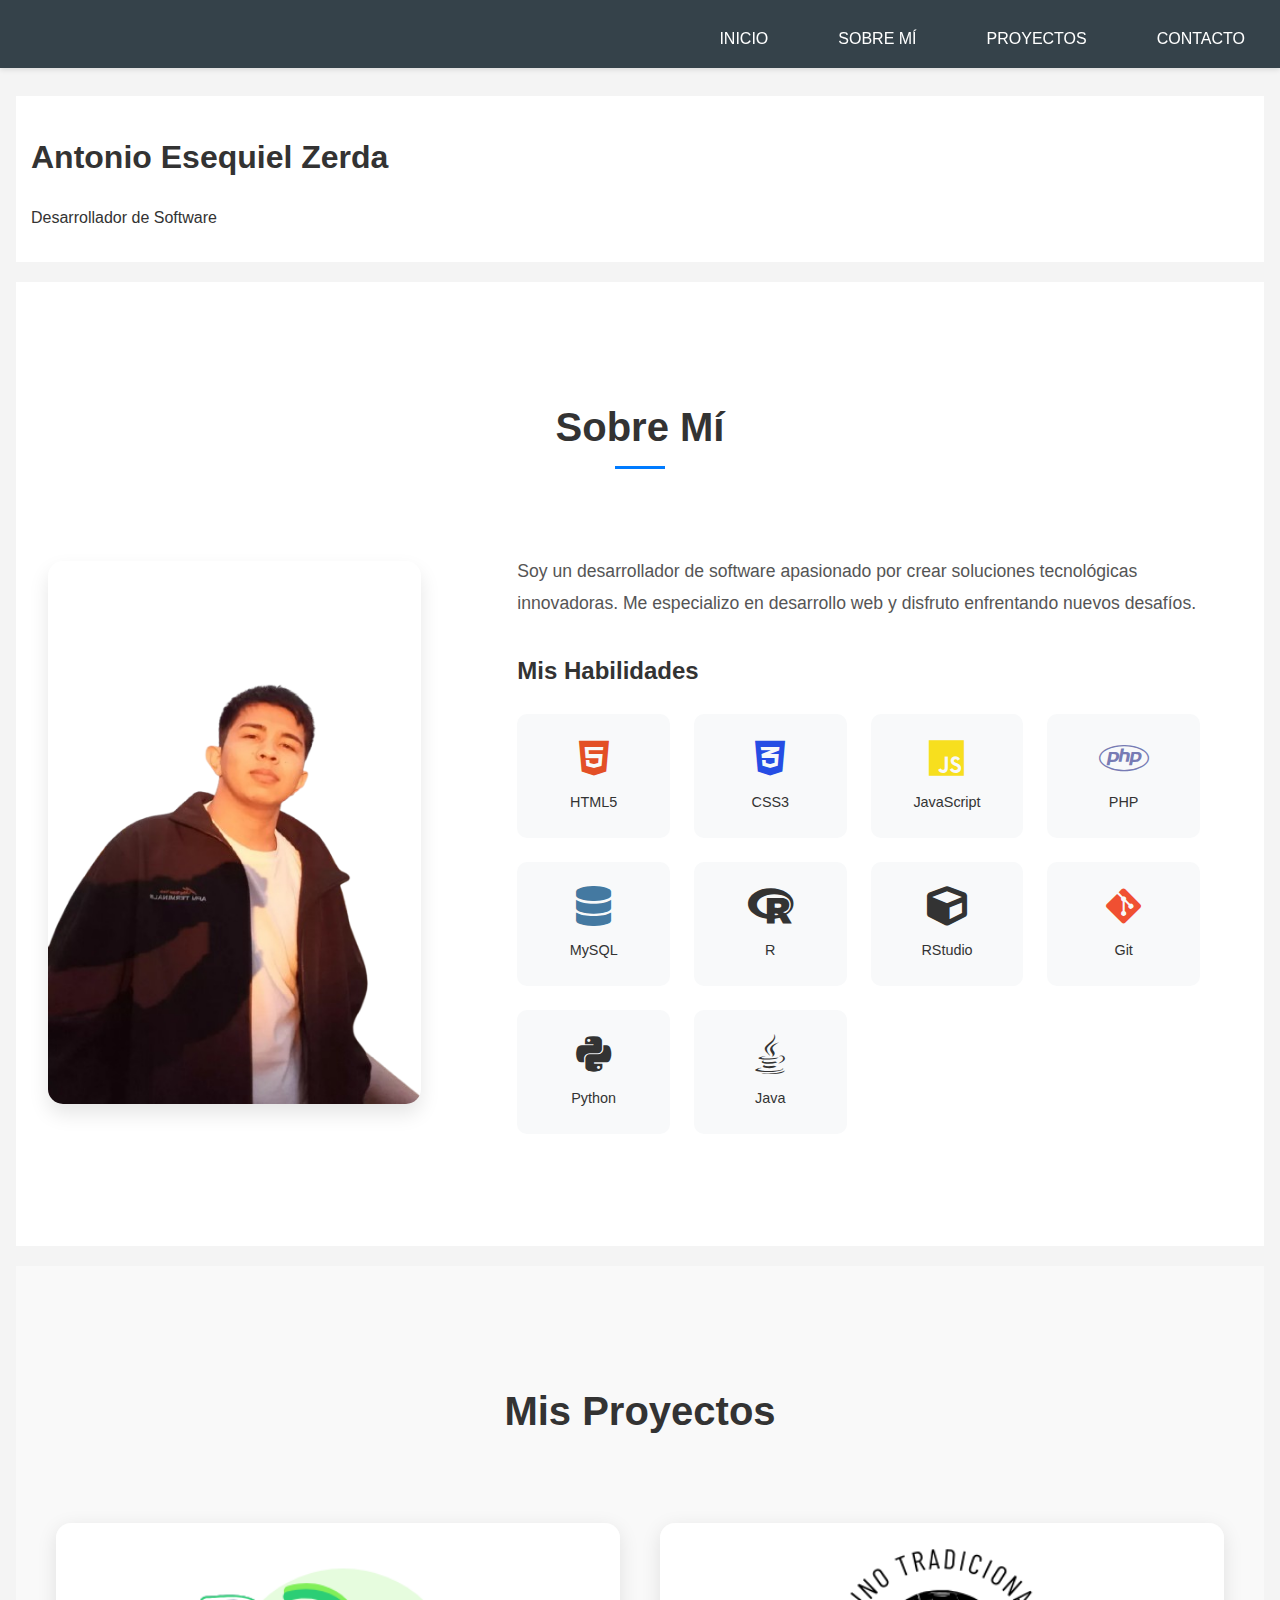
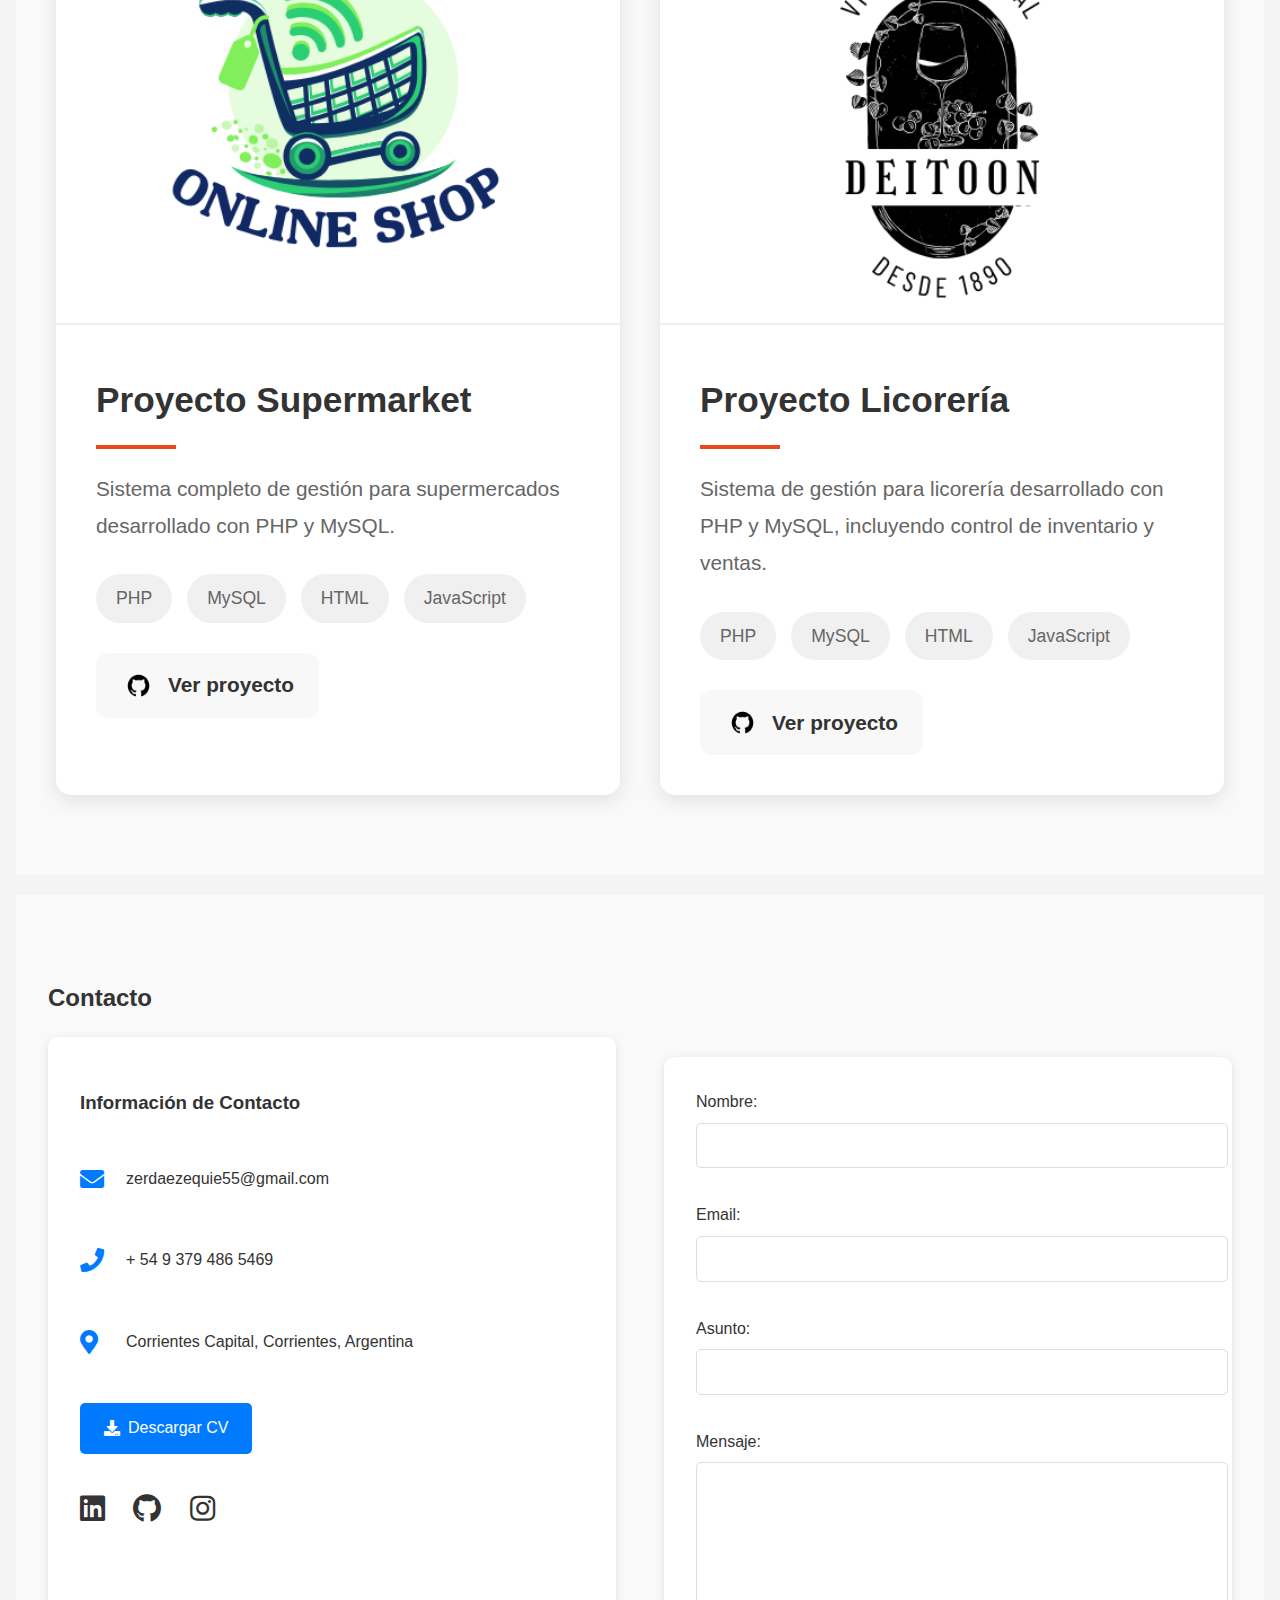
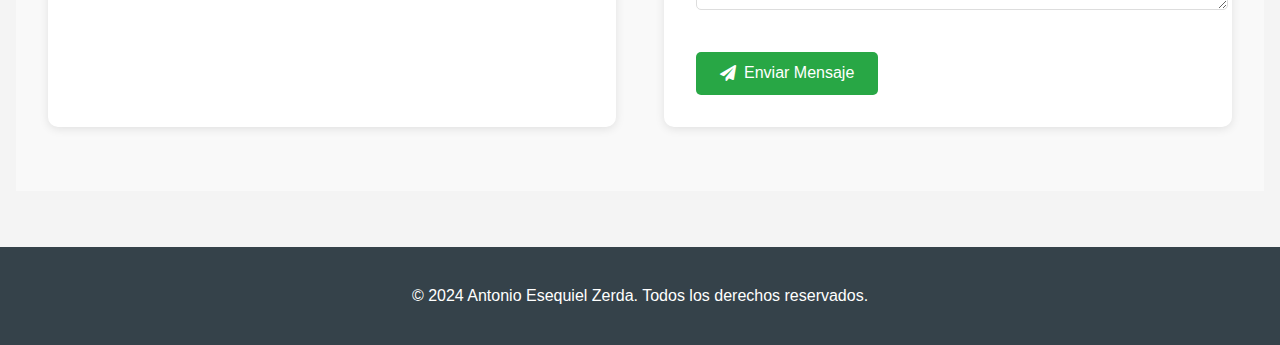
==== index.html @ cd84238f "Add files via upload" ====
<!DOCTYPE html>
<html lang="es">
<head>
    <meta charset="UTF-8">
    <meta name="viewport" content="width=device-width, initial-scale=1.0">
    <title>Portafolio de Antonio Esequiel Zerda</title>
    <link rel="stylesheet" href="estilos.css">
    <link rel="stylesheet" href="https://cdnjs.cloudflare.com/ajax/libs/font-awesome/5.15.4/css/all.min.css">
    <link rel="icon" type="image/x-icon" href="ruta/a/tu/favicon.ico">
</head>
<body>
    <header>
        <nav>
            <ul>
                <li><a href="#inicio">Inicio</a></li>
                <li><a href="#sobre-mi">Sobre Mí</a></li>
                <li><a href="#proyectos">Proyectos</a></li>
                <li><a href="#contacto">Contacto</a></li>
            </ul>
        </nav>
    </header>

    <main>
        <section id="inicio">
            <h1>Antonio Esequiel Zerda</h1>
            <p>Desarrollador de Software</p>
        </section>

        <section id="sobre-mi">
            <h2>Sobre Mí</h2>
            <div class="sobre-mi-container">
                <div class="sobre-mi-imagen">
                    <img src="cv/Perfill.png" alt="Antonio Esequiel Zerda">
                </div>
                <div class="sobre-mi-contenido">
                    <p class="sobre-mi-descripcion">
                        Soy un desarrollador de software apasionado por crear soluciones tecnológicas innovadoras. 
                        Me especializo en desarrollo web y disfruto enfrentando nuevos desafíos.
                    </p>
                    <div class="habilidades">
                        <h3>Mis Habilidades</h3>
                        <div class="habilidades-grid">
                            <div class="habilidad">
                                <i class="fab fa-html5"></i>
                                <span>HTML5</span>
                            </div>
                            <div class="habilidad">
                                <i class="fab fa-css3-alt"></i>
                                <span>CSS3</span>
                            </div>
                            <div class="habilidad">
                                <i class="fab fa-js"></i>
                                <span>JavaScript</span>
                            </div>
                            <div class="habilidad">
                                <i class="fab fa-php"></i>
                                <span>PHP</span>
                            </div>
                            <div class="habilidad">
                                <i class="fas fa-database"></i>
                                <span>MySQL</span>
                            </div>
                            <div class="habilidad">
                                <i class="fab fa-r-project"></i>
                                <span>R</span>
                            </div>
                            <div class="habilidad">
                                <i class="fas fa-cube"></i>
                                <span>RStudio</span>
                            </div>
                            <div class="habilidad">
                                <i class="fab fa-git-alt"></i>
                                <span>Git</span>
                            </div>
                            <div class="habilidad">
                                <i class="fab fa-python"></i>
                                <span>Python</span>
                            </div>
                            <div class="habilidad">
                                <i class="fab fa-java"></i>
                                <span>Java</span>
                            </div>
                            </div>
                        </div>
                    </div>
                </div>
            </div>
        </section>

        <section id="proyectos">
            <h2>Mis Proyectos</h2>
            <div class="proyectos-container">
                <div class="proyecto-grid">
                    <!-- Proyecto 1 -->
                    <div class="proyecto-card">
                        <img src="imgProyect/logSupermarket.png" alt="Proyecto Supermarket" class="proyecto-imagen">
                        <div class="proyecto-info">
                            <h3>Proyecto Supermarket</h3>
                            <p>Sistema completo de gestión para supermercados desarrollado con PHP y MySQL.</p>
                            <div class="tecnologias">
                                <span class="tecnologia-tag">PHP</span>
                                <span class="tecnologia-tag">MySQL</span>
                                <span class="tecnologia-tag">HTML</span>
                                <span class="tecnologia-tag">JavaScript</span>
                            </div>
                            <a href="https://github.com/Deitoon/supermarket" class="proyecto-link" target="_blank">
                                <img src="imgProyect/LogGithub.png" alt="GitHub" class="github-logo">
                                Ver proyecto
                            </a>
                        </div>
                    </div>

                    <!-- Proyecto 2 -->
                    <div class="proyecto-card">
                        <img src="imgProyect/logLicoreria.png" alt="Proyecto Licorería" class="proyecto-imagen">
                        <div class="proyecto-info">
                            <h3>Proyecto Licorería</h3>
                            <p>Sistema de gestión para licorería desarrollado con PHP y MySQL, incluyendo control de inventario y ventas.</p>
                            <div class="tecnologias">
                                <span class="tecnologia-tag">PHP</span>
                                <span class="tecnologia-tag">MySQL</span>
                                <span class="tecnologia-tag">HTML</span>
                                <span class="tecnologia-tag">JavaScript</span>
                            </div>
                            <a href="https://github.com/RJuanCa/Deitoon" class="proyecto-link" target="_blank">
                                <img src="imgProyect/LogGithub.png" alt="GitHub" class="github-logo">
                                Ver proyecto
                            </a>
                        </div>
                    </div>
                </div>
            </div>
        </section>

        <section id="contacto">
            <h2>Contacto</h2>
            <div class="contacto-container">
                <!-- Información de contacto -->
                <div class="contacto-info">
                    <h3>Información de Contacto</h3>
                    <div class="contacto-detalles">
                        <div class="contacto-item">
                            <i class="fas fa-envelope"></i>
                            <p>zerdaezequie55@gmail.com</p>
                        </div>
                        <div class="contacto-item">
                            <i class="fas fa-phone"></i>
                            <p>+ 54 9 379 486 5469</p>
                        </div>
                        <div class="contacto-item">
                            <i class="fas fa-map-marker-alt"></i>
                            <p>Corrientes Capital, Corrientes, Argentina</p>
                        </div>
                    </div>
                    
                    <!-- Botón de descarga CV -->
                    <div class="cv-download">
                        <a href="cv/CV Zerda Antonio Esequiel.pdf" class="btn-cv" download>
                            <i class="fas fa-download"></i>
                            Descargar CV
                        </a>
                    </div>
                    
                    <!-- Redes sociales -->
                    <div class="redes-sociales">
                        <a href="https://linkedin.com/in/antonio-esequiel-zerda-" target="_blank"><i class="fab fa-linkedin"></i></a>
                        <a href="https://github.com/Deitoon" target="_blank"><i class="fab fa-github"></i></a>
                        <a href="https://instagram.com/deitoon_" target="_blank"><i class="fab fa-instagram"></i></a>
                    </div>
                </div>

                <!-- Formulario de contacto -->
                <form class="contacto-formulario" action="procesar_contacto.php" method="POST">
                    <div class="form-grupo">
                        <label for="nombre">Nombre:</label>
                        <input type="text" id="nombre" name="nombre" required>
                    </div>

                    <div class="form-grupo">
                        <label for="email">Email:</label>
                        <input type="email" id="email" name="email" required>
                    </div>

                    <div class="form-grupo">
                        <label for="asunto">Asunto:</label>
                        <input type="text" id="asunto" name="asunto" required>
                    </div>

                    <div class="form-grupo">
                        <label for="mensaje">Mensaje:</label>
                        <textarea id="mensaje" name="mensaje" rows="4" required></textarea>
                    </div>

                    <button type="submit" class="btn-enviar">
                        <i class="fas fa-paper-plane"></i>
                        Enviar Mensaje
                    </button>
                </form>
            </div>
        </section>
    </main>

    <footer>
        <p>&copy; 2024 Antonio Esequiel Zerda. Todos los derechos reservados.</p>
    </footer>

    <script>
        document.querySelector('.contacto-formulario').addEventListener('submit', function(e) {
            e.preventDefault();
            
            const formData = new FormData(this);
            
            fetch('procesar_contacto.php', {
                method: 'POST',
                body: formData
            })
            .then(response => response.json())
            .then(data => {
                if (data.status === 'success') {
                    alert(data.mensaje);
                    this.reset(); // Limpia el formulario
                } else {
                    alert(data.mensaje);
                }
            })
            .catch(error => {
                alert('Error al enviar el mensaje. Por favor, intenta nuevamente.');
            });
        });
    </script>
</body>
</html>
---- estilos.css ----
/* Estilos generales */
body {
    font-family: 'Arial', sans-serif;
    line-height: 1.6;
    margin: 0;
    padding: 0;
    background-color: #f4f4f4;
    color: #333;
}

.container {
    width: 80%;
    margin: auto;
    overflow: hidden;
    padding: 0 20px;
}

/* Encabezado y navegación */
header {
    background: #35424a;
    color: #ffffff;
    padding: 1rem 0;
    position: fixed;
    top: 0;
    width: 100%;
    z-index: 1000;
    box-shadow: 0 2px 5px rgba(0,0,0,0.1);
}

header a {
    color: #ffffff;
    text-decoration: none;
    text-transform: uppercase;
    font-size: 16px;
}

header ul {
    padding: 0;
    margin: 0;
    list-style: none;
}

header li {
    float: left;
    display: inline;
    padding: 0 20px 0 20px;
}

header #branding {
    float: left;
}

header #branding h1 {
    margin: 0;
}

header nav {
    float: right;
    margin-top: 10px;
}

/* Secciones principales */
#inicio, #sobre-mi, #proyectos, #contacto {
    padding: 15px;
    background: #ffffff;
    margin-top: 20px;
    margin-bottom: 20px;
}

/* Formulario de contacto */
.form-group {
    margin-bottom: 15px;
}

.form-group label {
    display: block;
    margin-bottom: 5px;
}

.form-group input,
.form-group textarea {
    width: 100%;
    padding: 8px;
    border: 1px solid #ddd;
    border-radius: 4px;
}

.form-group textarea {
    height: 100px;
}

.btn {
    display: inline-block;
    padding: 10px 20px;
    background: #e8491d;
    color: #ffffff;
    border: none;
    cursor: pointer;
}

.btn:hover {
    background: #35424a;
}

/* Footer */
footer {
    padding: 20px;
    margin-top: 20px;
    color: #ffffff;
    background-color: #35424a;
    text-align: center;
}

/* Proyectos */
#proyectos {
    padding: 80px 0;
    background-color: #f9f9f9;
}

.proyectos-container {
    max-width: 1400px;
    margin: 0 auto;
    padding: 0 40px;
}

/* Grid para los proyectos */
.proyecto-grid {
    display: flex;
    justify-content: center;
    gap: 40px;
    margin-top: 40px;
}

/* Tarjetas de proyecto */
.proyecto-card {
    background: white;
    border-radius: 10px;
    overflow: hidden;
    box-shadow: 0 3px 10px rgba(0, 0, 0, 0.1);
    transition: transform 0.3s ease;
}

.proyecto-card:hover {
    transform: translateY(-5px);
}

/* Imagen del proyecto */
.proyecto-imagen {
    width: 100%;
    height: 200px;
    object-fit: cover;
    border-bottom: 1px solid #eee;
}

.proyecto-info {
    padding: 1.5rem;
}

.proyecto-info h3 {
    color: #333;
    margin-bottom: 1rem;
    font-size: 1.25rem;
}

.proyecto-info p {
    color: #666;
    margin-bottom: 1.5rem;
    line-height: 1.6;
}

/* Tecnologías */
.tecnologias {
    display: flex;
    flex-wrap: wrap;
    gap: 0.5rem;
    margin-bottom: 1.5rem;
}

.tecnologia-tag {
    background: #f0f0f0;
    padding: 0.3rem 0.8rem;
    border-radius: 15px;
    font-size: 0.85rem;
    color: #555;
}

/* Enlace a GitHub */
.proyecto-link {
    display: flex;
    align-items: center;
    text-decoration: none;
    color: #007bff;
    font-weight: 500;
}

.github-logo {
    width: 20px;
    height: 20px;
    margin-right: 0.5rem;
}

/* Título de la sección */
#proyectos h2 {
    text-align: center;
    font-size: 2.5rem;
    color: #333;
    margin-bottom: 40px;
}

/* Media queries */
@media (max-width: 1200px) {
    .proyecto-grid {
        gap: 30px;
    }

    .proyecto-card {
        max-width: 500px;
    }
}

@media (max-width: 900px) {
    .proyecto-grid {
        flex-direction: column;
        align-items: center;
    }

    .proyecto-card {
        width: 100%;
        max-width: 550px;
    }
}

@media (max-width: 600px) {
    .proyectos-container {
        padding: 0 20px;
    }

    .proyecto-info {
        padding: 20px;
    }

    .proyecto-info h3 {
        font-size: 1.5rem;
    }

    .proyecto-info p {
        font-size: 1rem;
    }

    .proyecto-imagen {
        height: 250px;
    }
}

/* Certificaciones */
#certificaciones ul {
    list-style-type: none;
    padding: 0;
}

#certificaciones li {
    background: #fff;
    margin-bottom: 10px;
    padding: 10px;
    border-left: 5px solid #e8491d;
}

/* Formularios */
form {
    background: #fff;
    padding: 20px;
    margin-top: 20px;
}

input[type="text"], input[type="email"], textarea {
    width: 100%;
    padding: 8px;
    margin-bottom: 10px;
}

input[type="submit"] {
    background: #e8491d;
    color: #ffffff;
    padding: 10px 15px;
    border: none;
    cursor: pointer;
}

input[type="submit"]:hover {
    background: #35424a;
}

/* Estilos para el formulario de comentarios */
#comentarios form {
    background: #fff;
    padding: 20px;
    margin-top: 20px;
    border-radius: 5px;
    box-shadow: 0 0 10px rgba(0,0,0,0.1);
}

#comentarios input[type="text"],
#comentarios input[type="email"],
#comentarios textarea {
    width: 100%;
    padding: 10px;
    margin-bottom: 10px;
    border: 1px solid #ddd;
    border-radius: 4px;
}

#comentarios input[type="submit"] {
    background: #e8491d;
    color: #fff;
    padding: 10px 15px;
    border: none;
    border-radius: 4px;
    cursor: pointer;
}

#comentarios input[type="submit"]:hover {
    background: #35424a;
}

/* Responsive design */
@media(max-width: 768px) {
    header #branding,
    header nav,
    header nav li {
        float: none;
        text-align: center;
        width: 100%;
    }

    header {
        padding-bottom: 20px;
    }
}

/* Navegación fija */
nav ul {
    list-style: none;
    padding: 0;
    margin: 0;
    display: flex;
    justify-content: center;
    align-items: center;
}

nav ul li {
    margin: 0 15px;
}

nav ul li a {
    color: #ffffff;
    text-decoration: none;
    text-transform: uppercase;
    font-size: 16px;
    transition: color 0.3s ease;
}

nav ul li a:hover {
    color: #e8491d;
}

/* Ajuste para el contenido principal */
main {
    margin-top: 60px;
    padding: 16px;
}

/* Estilos responsivos */
@media(max-width: 768px) {
    nav ul {
        flex-direction: column;
        text-align: center;
    }

    nav ul li {
        margin: 10px 0;
    }

    main {
        margin-top: 120px;
    }
}

/* Animación suave para el scroll */
html {
    scroll-behavior: smooth;
}

/* Opcional: Efecto de transición para el header al hacer scroll */
header {
    transition: background-color 0.3s ease;
}

/* Opcional: Clase para cambiar el estilo del header al hacer scroll */
header.scrolled {
    background-color: rgba(53, 66, 74, 0.95);
}

/* Estilos para la sección de proyectos */
#proyectos {
    padding: 80px 0;
    background-color: #f9f9f9;
}

.proyectos-container {
    max-width: 1600px;
    margin: 0 auto;
    padding: 0 40px;
    display: flex;
    flex-wrap: wrap;
    justify-content: center;
    gap: 50px;
}

.proyecto-card {
    background: #ffffff;
    border-radius: 15px;
    box-shadow: 0 5px 20px rgba(0, 0, 0, 0.1);
    overflow: hidden;
    width: 100%;
    max-width: 700px;
    transition: transform 0.3s ease, box-shadow 0.3s ease;
}

.proyecto-card:hover {
    transform: translateY(-10px);
    box-shadow: 0 8px 25px rgba(0, 0, 0, 0.15);
}

.proyecto-imagen {
    width: 100%;
    height: 400px;
    object-fit: cover;
    border-bottom: 2px solid #eee;
    transition: transform 0.3s ease;
}

.proyecto-info {
    padding: 40px;
}

.proyecto-info h3 {
    margin: 0 0 20px 0;
    color: #333;
    font-size: 2.2rem;
    position: relative;
    padding-bottom: 20px;
}

.proyecto-info h3::after {
    content: '';
    position: absolute;
    bottom: 0;
    left: 0;
    width: 80px;
    height: 4px;
    background-color: #e8491d;
}

.proyecto-info p {
    color: #666;
    margin-bottom: 30px;
    line-height: 1.8;
    font-size: 1.3rem;
}

.proyecto-link {
    display: flex;
    align-items: center;
    text-decoration: none;
    color: #333;
    font-weight: bold;
    font-size: 1.3rem;
    transition: all 0.3s ease;
    margin-top: 25px;
    padding: 15px 25px;
    background-color: #f8f8f8;
    border-radius: 12px;
    width: fit-content;
}

.proyecto-link:hover {
    color: #e8491d;
    background-color: #f0f0f0;
    transform: translateX(5px);
}

.github-logo {
    width: 35px;
    height: 35px;
    margin-right: 12px;
}

/* Media queries para responsividad */
@media (max-width: 768px) {
    .proyectos-container {
        padding: 0 20px;
    }

    .proyecto-card {
        max-width: 100%;
    }
    
    .proyecto-imagen {
        height: 300px;
    }
    
    .proyecto-info {
        padding: 25px;
    }
    
    .proyecto-info h3 {
        font-size: 1.8rem;
    }
    
    .proyecto-info p {
        font-size: 1.1rem;
    }
    
    .tecnologia-tag {
        font-size: 1rem;
        padding: 8px 16px;
    }
    
    .proyecto-link {
        font-size: 1.1rem;
        padding: 12px 20px;
    }
}

/* Ajustes para pantallas muy grandes */
@media (min-width: 1920px) {
    .proyecto-card {
        max-width: 800px;
    }
    
    .proyecto-imagen {
        height: 450px;
    }
}

/* Animaciones */
@keyframes fadeIn {
    from {
        opacity: 0;
        transform: translateY(40px);
    }
    to {
        opacity: 1;
        transform: translateY(0);
    }
}

.proyecto-card {
    animation: fadeIn 0.8s ease-out forwards;
}

/* Estilos adicionales para mejorar la presentación */
.tecnologias {
    display: flex;
    flex-wrap: wrap;
    gap: 15px;
    margin-bottom: 30px;
}

.tecnologia-tag {
    background-color: #f0f0f0;
    padding: 10px 20px;
    border-radius: 25px;
    font-size: 1.1rem;
    color: #666;
    transition: all 0.3s ease;
}

.tecnologia-tag:hover {
    background-color: #e8491d;
    color: white;
    transform: translateY(-2px);
}

/* Efecto hover para las imágenes */
.proyecto-imagen {
    transition: transform 0.3s ease;
}

.proyecto-card:hover .proyecto-imagen {
    transform: scale(1.05);
}

/* Sección de Contacto */
#contacto {
    padding: 4rem 2rem;
    background-color: #f9f9f9;
}

.contacto-container {
    max-width: 1200px;
    margin: 0 auto;
    display: grid;
    grid-template-columns: 1fr 1fr;
    gap: 3rem;
}

/* Estilos para la información de contacto */
.contacto-info {
    background-color: white;
    padding: 2rem;
    border-radius: 10px;
    box-shadow: 0 2px 10px rgba(0, 0, 0, 0.1);
}

.contacto-detalles {
    margin: 2rem 0;
}

.contacto-item {
    display: flex;
    align-items: center;
    margin-bottom: 1.5rem;
}

.contacto-item i {
    font-size: 1.5rem;
    color: #007bff;
    margin-right: 1rem;
    width: 30px;
}

/* Estilos para el botón de CV */
.cv-download {
    margin: 2rem 0;
}

.btn-cv {
    display: inline-flex;
    align-items: center;
    padding: 0.8rem 1.5rem;
    background-color: #007bff;
    color: white;
    text-decoration: none;
    border-radius: 5px;
    transition: background-color 0.3s;
}

.btn-cv i {
    margin-right: 0.5rem;
}

.btn-cv:hover {
    background-color: #0056b3;
}

/* Estilos para redes sociales */
.redes-sociales {
    margin-top: 2rem;
}

.redes-sociales a {
    font-size: 1.8rem;
    color: #333;
    margin-right: 1.5rem;
    transition: color 0.3s;
}

.redes-sociales a:hover {
    color: #007bff;
}

/* Estilos para el formulario */
.contacto-formulario {
    background-color: white;
    padding: 2rem;
    border-radius: 10px;
    box-shadow: 0 2px 10px rgba(0, 0, 0, 0.1);
}

.form-grupo {
    margin-bottom: 1.5rem;
}

.form-grupo label {
    display: block;
    margin-bottom: 0.5rem;
    color: #333;
    font-weight: 500;
}

.form-grupo input,
.form-grupo textarea {
    width: 100%;
    padding: 0.8rem;
    border: 1px solid #ddd;
    border-radius: 5px;
    font-size: 1rem;
}

.form-grupo textarea {
    resize: vertical;
    min-height: 120px;
}

.btn-enviar {
    display: inline-flex;
    align-items: center;
    padding: 0.8rem 1.5rem;
    background-color: #28a745;
    color: white;
    border: none;
    border-radius: 5px;
    cursor: pointer;
    font-size: 1rem;
    transition: background-color 0.3s;
}

.btn-enviar i {
    margin-right: 0.5rem;
}

.btn-enviar:hover {
    background-color: #218838;
}

/* Responsive */
@media (max-width: 768px) {
    .contacto-container {
        grid-template-columns: 1fr;
    }
    
    .contacto-info,
    .contacto-formulario {
        padding: 1.5rem;
    }
    
    .redes-sociales a {
        font-size: 1.5rem;
        margin-right: 1rem;
    }
}

.redes-sociales a:hover .fa-instagram {
    background: -webkit-linear-gradient(45deg, #405DE6, #5851DB, #833AB4, #C13584, #E1306C, #FD1D1D);
    -webkit-background-clip: text;
    -webkit-text-fill-color: transparent;
}

/* Sección Sobre Mí */
#sobre-mi {
    padding: 5rem 2rem;
    background-color: #ffffff;
}

#sobre-mi h2 {
    text-align: center;
    font-size: 2.5rem;
    margin-bottom: 3rem;
    color: #333;
    position: relative;
}

#sobre-mi h2::after {
    content: '';
    position: absolute;
    bottom: -10px;
    left: 50%;
    transform: translateX(-50%);
    width: 50px;
    height: 3px;
    background-color: #007bff;
}

.sobre-mi-container {
    max-width: 1200px;
    margin: 0 auto;
    display: grid;
    grid-template-columns: 1fr 2fr;
    gap: 4rem;
    align-items: center;
}

.sobre-mi-imagen {
    position: relative;
}

.sobre-mi-imagen img {
    width: 100%;
    border-radius: 15px;
    box-shadow: 0 10px 20px rgba(0, 0, 0, 0.1);
    transition: transform 0.3s ease;
}

.sobre-mi-imagen img:hover {
    transform: translateY(-10px);
}

.sobre-mi-contenido {
    padding: 2rem;
}

.sobre-mi-descripcion {
    font-size: 1.1rem;
    line-height: 1.8;
    color: #555;
    margin-bottom: 2rem;
}

/* Estilos para la sección de habilidades */
.habilidades h3 {
    font-size: 1.5rem;
    margin-bottom: 1.5rem;
    color: #333;
}

.habilidades-grid {
    display: grid;
    grid-template-columns: repeat(auto-fit, minmax(120px, 1fr));
    gap: 1.5rem;
}

.habilidad {
    display: flex;
    flex-direction: column;
    align-items: center;
    padding: 1.5rem;
    background-color: #f8f9fa;
    border-radius: 10px;
    transition: transform 0.3s ease, box-shadow 0.3s ease;
}

.habilidad:hover {
    transform: translateY(-5px);
    box-shadow: 0 5px 15px rgba(0, 0, 0, 0.1);
}

.habilidad i {
    font-size: 2.5rem;
    margin-bottom: 0.8rem;
}

/* Colores específicos para los iconos */
.habilidad .fa-html5 { color: #e34f26; }
.habilidad .fa-css3-alt { color: #264de4; }
.habilidad .fa-js { color: #f7df1e; }
.habilidad .fa-php { color: #777bb4; }
.habilidad .fa-database { color: #4479a1; }
.habilidad .fa-git-alt { color: #f05032; }

.habilidad span {
    font-size: 0.9rem;
    font-weight: 500;
    color: #333;
}

/* Responsive */
@media (max-width: 768px) {
    .sobre-mi-container {
        grid-template-columns: 1fr;
    }

    .sobre-mi-imagen {
        max-width: 300px;
        margin: 0 auto;
    }

    .habilidades-grid {
        grid-template-columns: repeat(auto-fit, minmax(100px, 1fr));
    }
}

/* Animación de entrada */
@keyframes fadeInUp {
    from {
        opacity: 0;
        transform: translateY(20px);
    }
    to {
        opacity: 1;
        transform: translateY(0);
    }
}

.sobre-mi-contenido {
    animation: fadeInUp 0.8s ease-out;
}
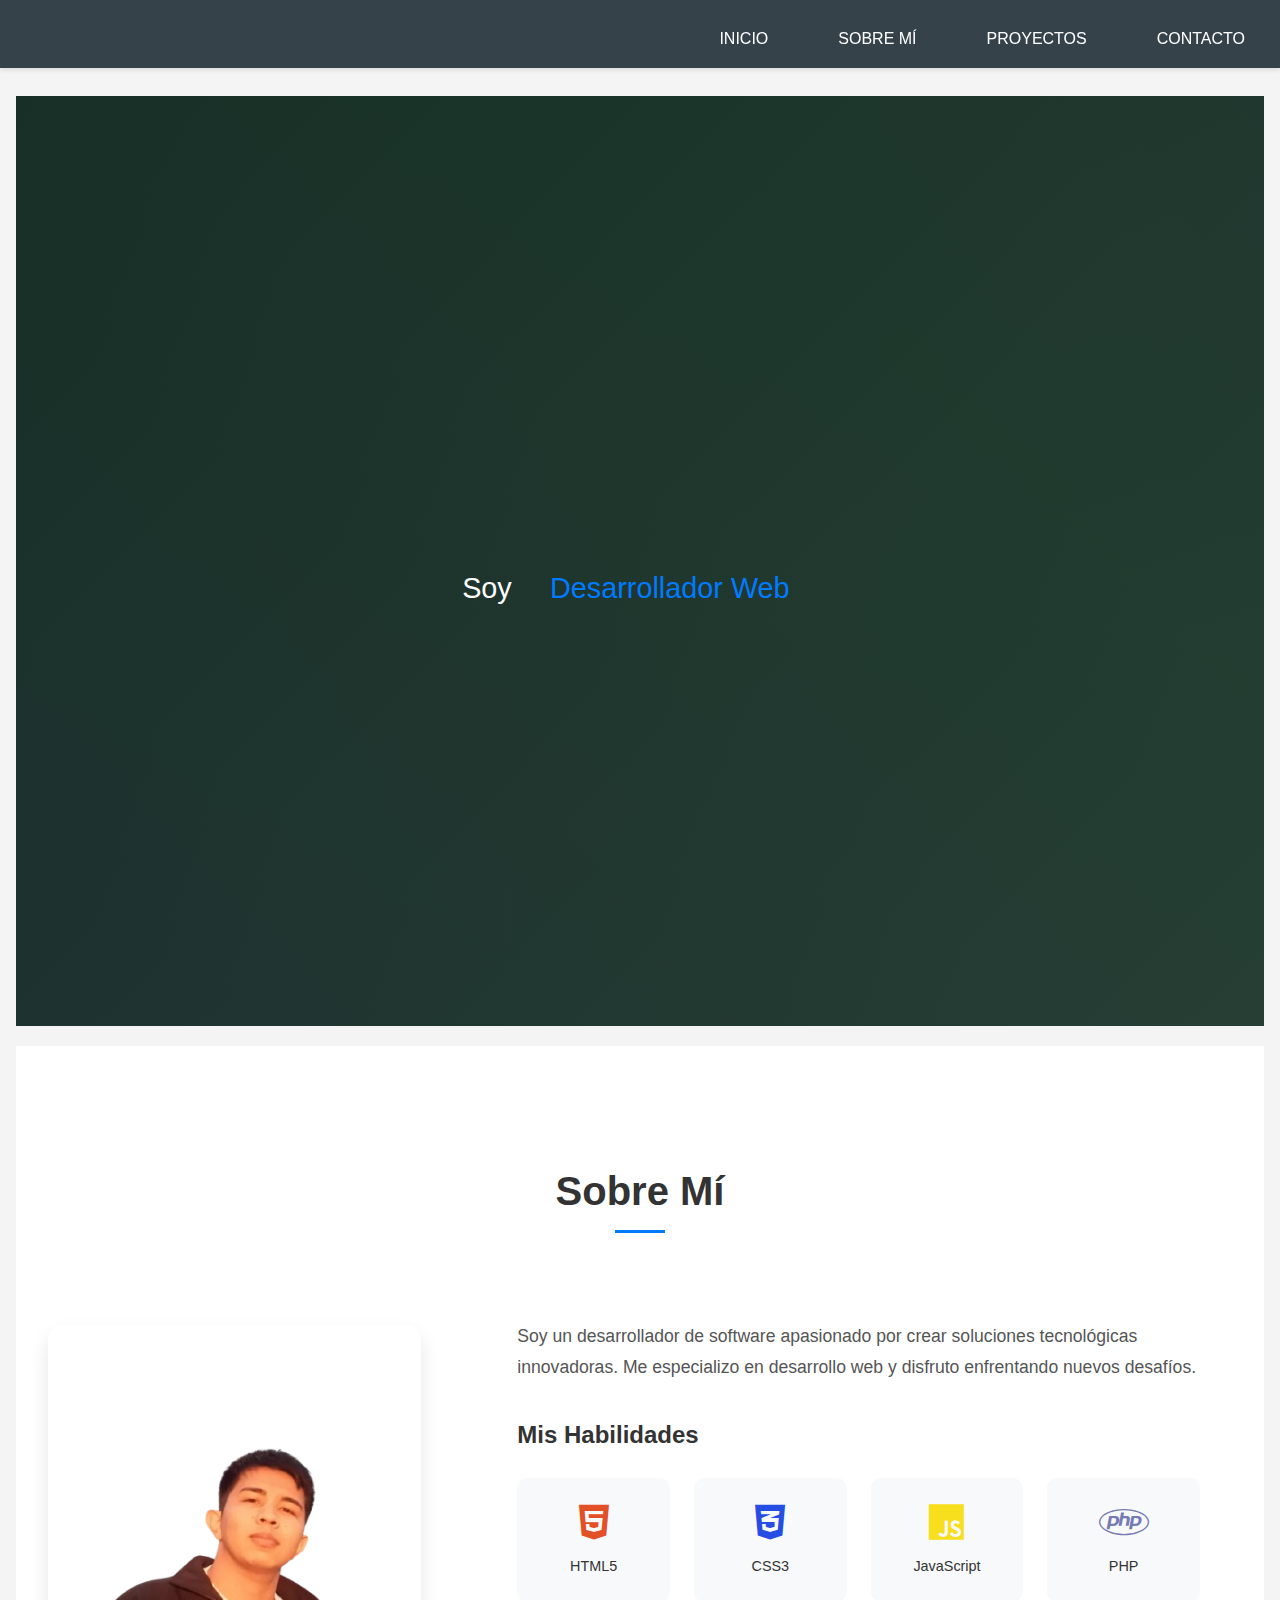
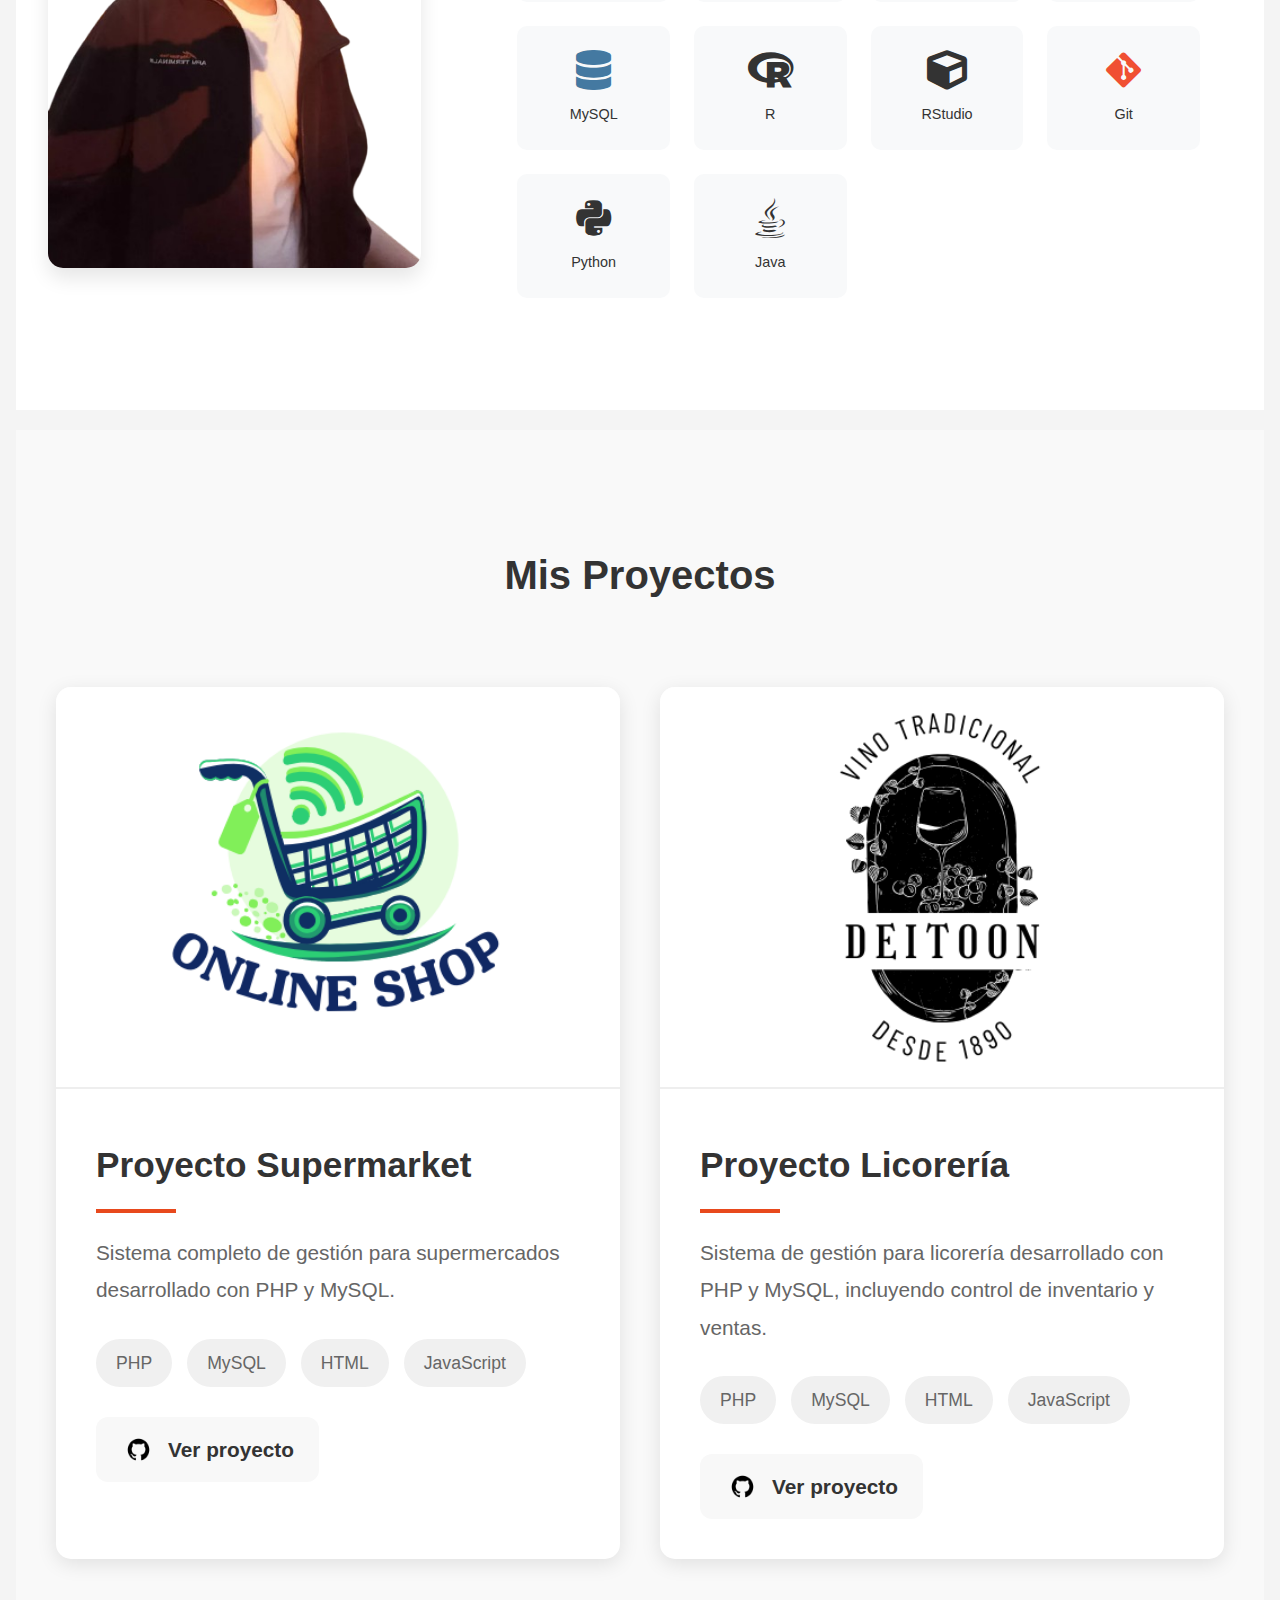
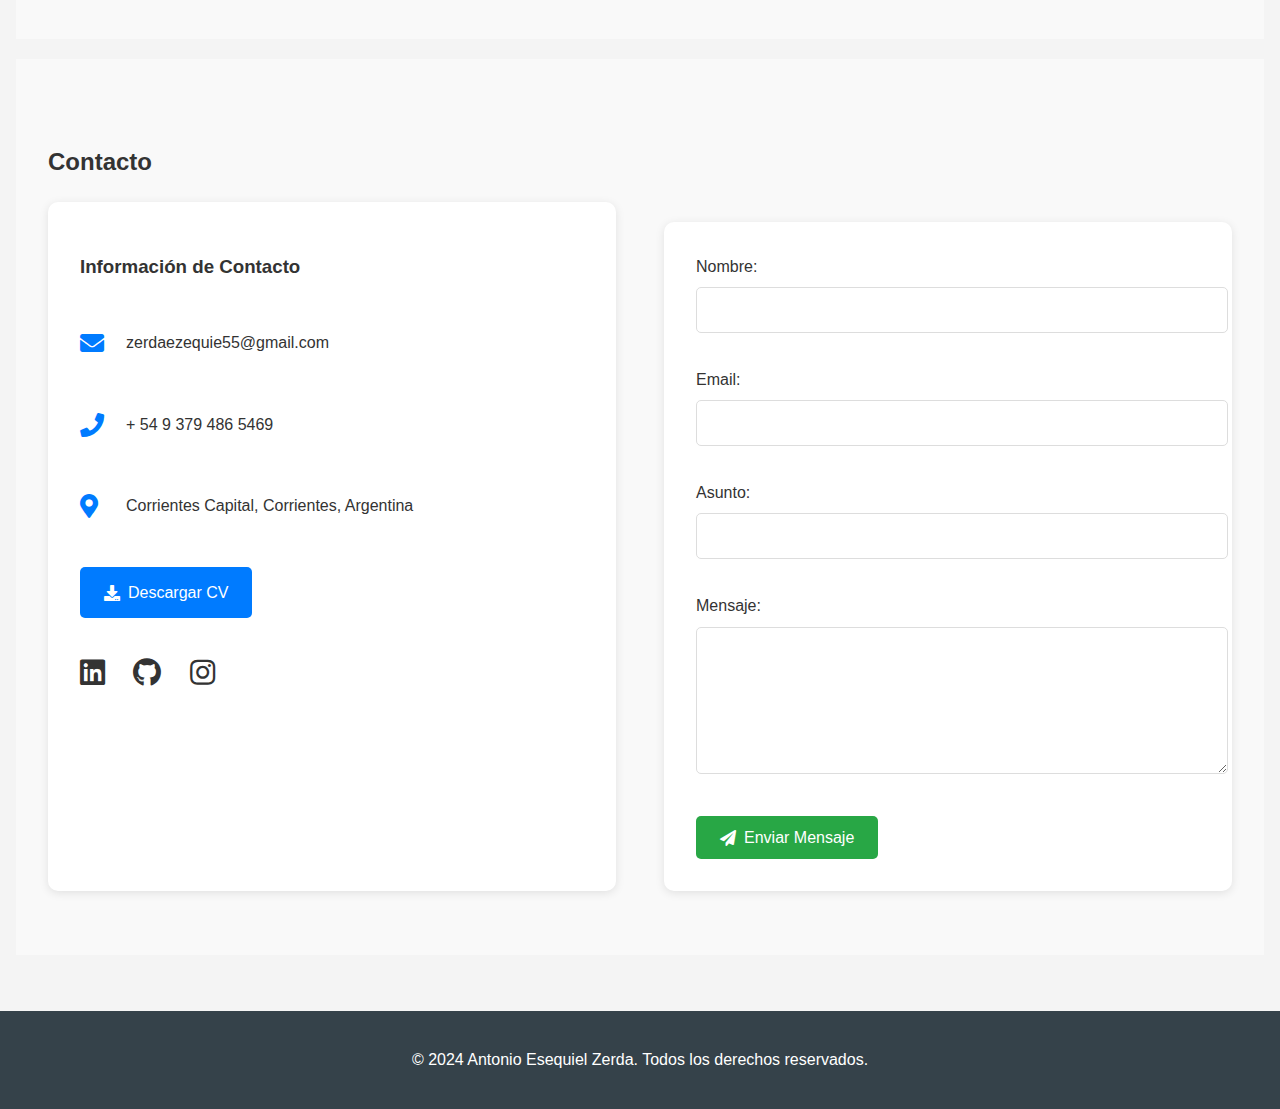
==== commit 20863df6: "Add files via upload" ====
--- a/index.html
+++ b/index.html
@@ -22,8 +22,26 @@
 
     <main>
         <section id="inicio">
-            <h1>Antonio Esequiel Zerda</h1>
-            <p>Desarrollador de Software</p>
+            <div class="inicio-contenido">
+                <h1 class="titulo-animado">Antonio Esequiel Zerda</h1>
+                <div class="texto-animado">
+                    <p>Soy</p>
+                    <span class="palabras">
+                        <span>Desarrollador Web</span>
+                        <span>Testing</span>
+                        <span>Desarrollador Frontend</span>
+                        <span>Desarrollador Backend</span>
+                    </span>
+                </div>
+                <div class="botones-inicio">
+                    <a href="#proyectos" class="btn-principal">Ver Proyectos</a>
+                    <a href="#contacto" class="btn-secundario">Contactar</a>
+                </div>
+            </div>
+            <div class="scroll-indicator">
+                <div class="mouse"></div>
+                <p>Desplaza hacia abajo</p>
+            </div>
         </section>
 
         <section id="sobre-mi">
--- a/estilos.css
+++ b/estilos.css
@@ -885,3 +885,216 @@
 .sobre-mi-contenido {
     animation: fadeInUp 0.8s ease-out;
 }
+
+/* Sección de Inicio */
+#inicio {
+    height: 100vh;
+    display: flex;
+    flex-direction: column;
+    justify-content: center;
+    align-items: center;
+    background: linear-gradient(135deg, #1a1a1a 0%, #2a2a2a 100%);
+    position: relative;
+    overflow: hidden;
+}
+
+.inicio-contenido {
+    text-align: center;
+    color: #ffffff;
+    z-index: 1;
+}
+
+/* Animación del título */
+.titulo-animado {
+    font-size: 3.5rem;
+    margin-bottom: 1.5rem;
+    opacity: 0;
+    transform: translateY(30px);
+    animation: fadeInUp 1s ease forwards;
+}
+
+/* Texto animado con efecto de escritura */
+.texto-animado {
+    display: flex;
+    justify-content: center;
+    align-items: center;
+    gap: 10px;
+    font-size: 1.8rem;
+    margin-bottom: 2rem;
+}
+
+.texto-animado p {
+    margin: 0;
+}
+
+.palabras {
+    height: 45px;
+    line-height: 45px;
+    overflow: hidden;
+    position: relative;
+    color: #007bff;
+}
+
+.palabras span {
+    display: block;
+    height: 100%;
+    animation: spin_words 8s infinite;
+    color: #007bff;
+}
+
+/* Botones */
+.botones-inicio {
+    margin-top: 2rem;
+    display: flex;
+    gap: 1rem;
+    justify-content: center;
+    opacity: 0;
+    transform: translateY(30px);
+    animation: fadeInUp 1s ease forwards 0.5s;
+}
+
+.btn-principal, .btn-secundario {
+    padding: 1rem 2rem;
+    border-radius: 30px;
+    font-size: 1.1rem;
+    text-decoration: none;
+    transition: all 0.3s ease;
+}
+
+.btn-principal {
+    background: #007bff;
+    color: white;
+    border: 2px solid #007bff;
+}
+
+.btn-secundario {
+    background: transparent;
+    color: white;
+    border: 2px solid white;
+}
+
+.btn-principal:hover {
+    background: #0056b3;
+    transform: translateY(-3px);
+    box-shadow: 0 5px 15px rgba(0, 123, 255, 0.4);
+}
+
+.btn-secundario:hover {
+    background: white;
+    color: #1a1a1a;
+    transform: translateY(-3px);
+    box-shadow: 0 5px 15px rgba(255, 255, 255, 0.4);
+}
+
+/* Indicador de scroll */
+.scroll-indicator {
+    position: absolute;
+    bottom: 40px;
+    left: 50%;
+    transform: translateX(-50%);
+    display: flex;
+    flex-direction: column;
+    align-items: center;
+    color: white;
+    opacity: 0;
+    animation: fadeIn 1s ease forwards 1s;
+}
+
+.mouse {
+    width: 30px;
+    height: 50px;
+    border: 2px solid white;
+    border-radius: 20px;
+    position: relative;
+    margin-bottom: 10px;
+}
+
+.mouse::before {
+    content: '';
+    width: 4px;
+    height: 10px;
+    background: white;
+    position: absolute;
+    top: 8px;
+    left: 50%;
+    transform: translateX(-50%);
+    border-radius: 2px;
+    animation: scroll 2s infinite;
+}
+
+/* Animaciones */
+@keyframes fadeInUp {
+    to {
+        opacity: 1;
+        transform: translateY(0);
+    }
+}
+
+@keyframes fadeIn {
+    to {
+        opacity: 1;
+    }
+}
+
+@keyframes spin_words {
+    0% { transform: translateY(0%); }
+    25% { transform: translateY(-100%); }
+    50% { transform: translateY(-200%); }
+    75% { transform: translateY(-300%); }
+    100% { transform: translateY(0%); }
+}
+
+@keyframes scroll {
+    0% { transform: translate(-50%, 0); opacity: 1; }
+    100% { transform: translate(-50%, 20px); opacity: 0; }
+}
+
+/* Responsive */
+@media (max-width: 768px) {
+    .titulo-animado {
+        font-size: 2.5rem;
+    }
+
+    .texto-animado {
+        font-size: 1.4rem;
+    }
+
+    .botones-inicio {
+        flex-direction: column;
+    }
+
+    .btn-principal, .btn-secundario {
+        width: 200px;
+        text-align: center;
+    }
+}
+
+/* Efecto de partículas (opcional) */
+.particles {
+    position: absolute;
+    width: 100%;
+    height: 100%;
+    top: 0;
+    left: 0;
+    z-index: 0;
+}
+
+/* Efecto de gradiente animado en el fondo */
+#inicio::before {
+    content: '';
+    position: absolute;
+    top: 0;
+    left: 0;
+    width: 100%;
+    height: 100%;
+    background: linear-gradient(45deg, #007bff, #00ff88, #007bff);
+    opacity: 0.1;
+    animation: gradient 15s ease infinite;
+    background-size: 400% 400%;
+}
+
+@keyframes gradient {
+    0% { background-position: 0% 50%; }
+    50% { background-position: 100% 50%; }
+    100% { background-position: 0% 50%; }
+}
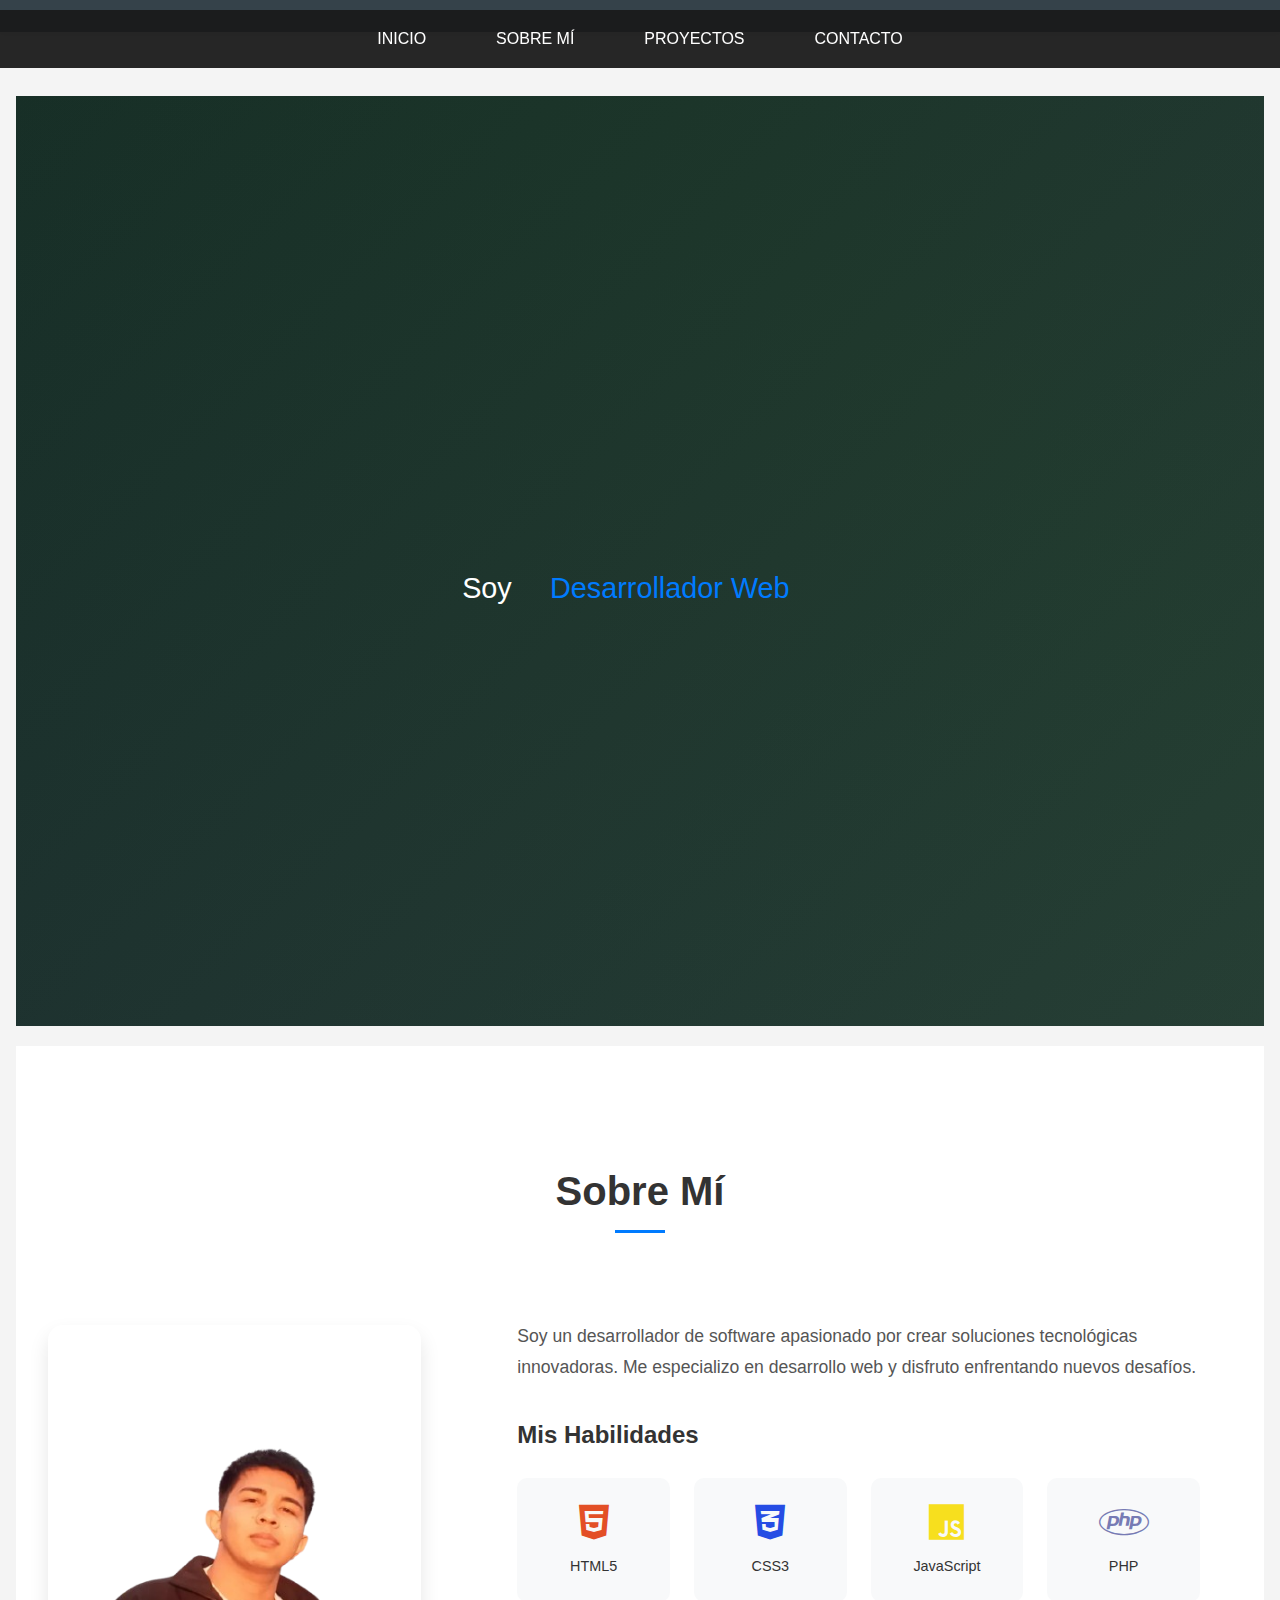
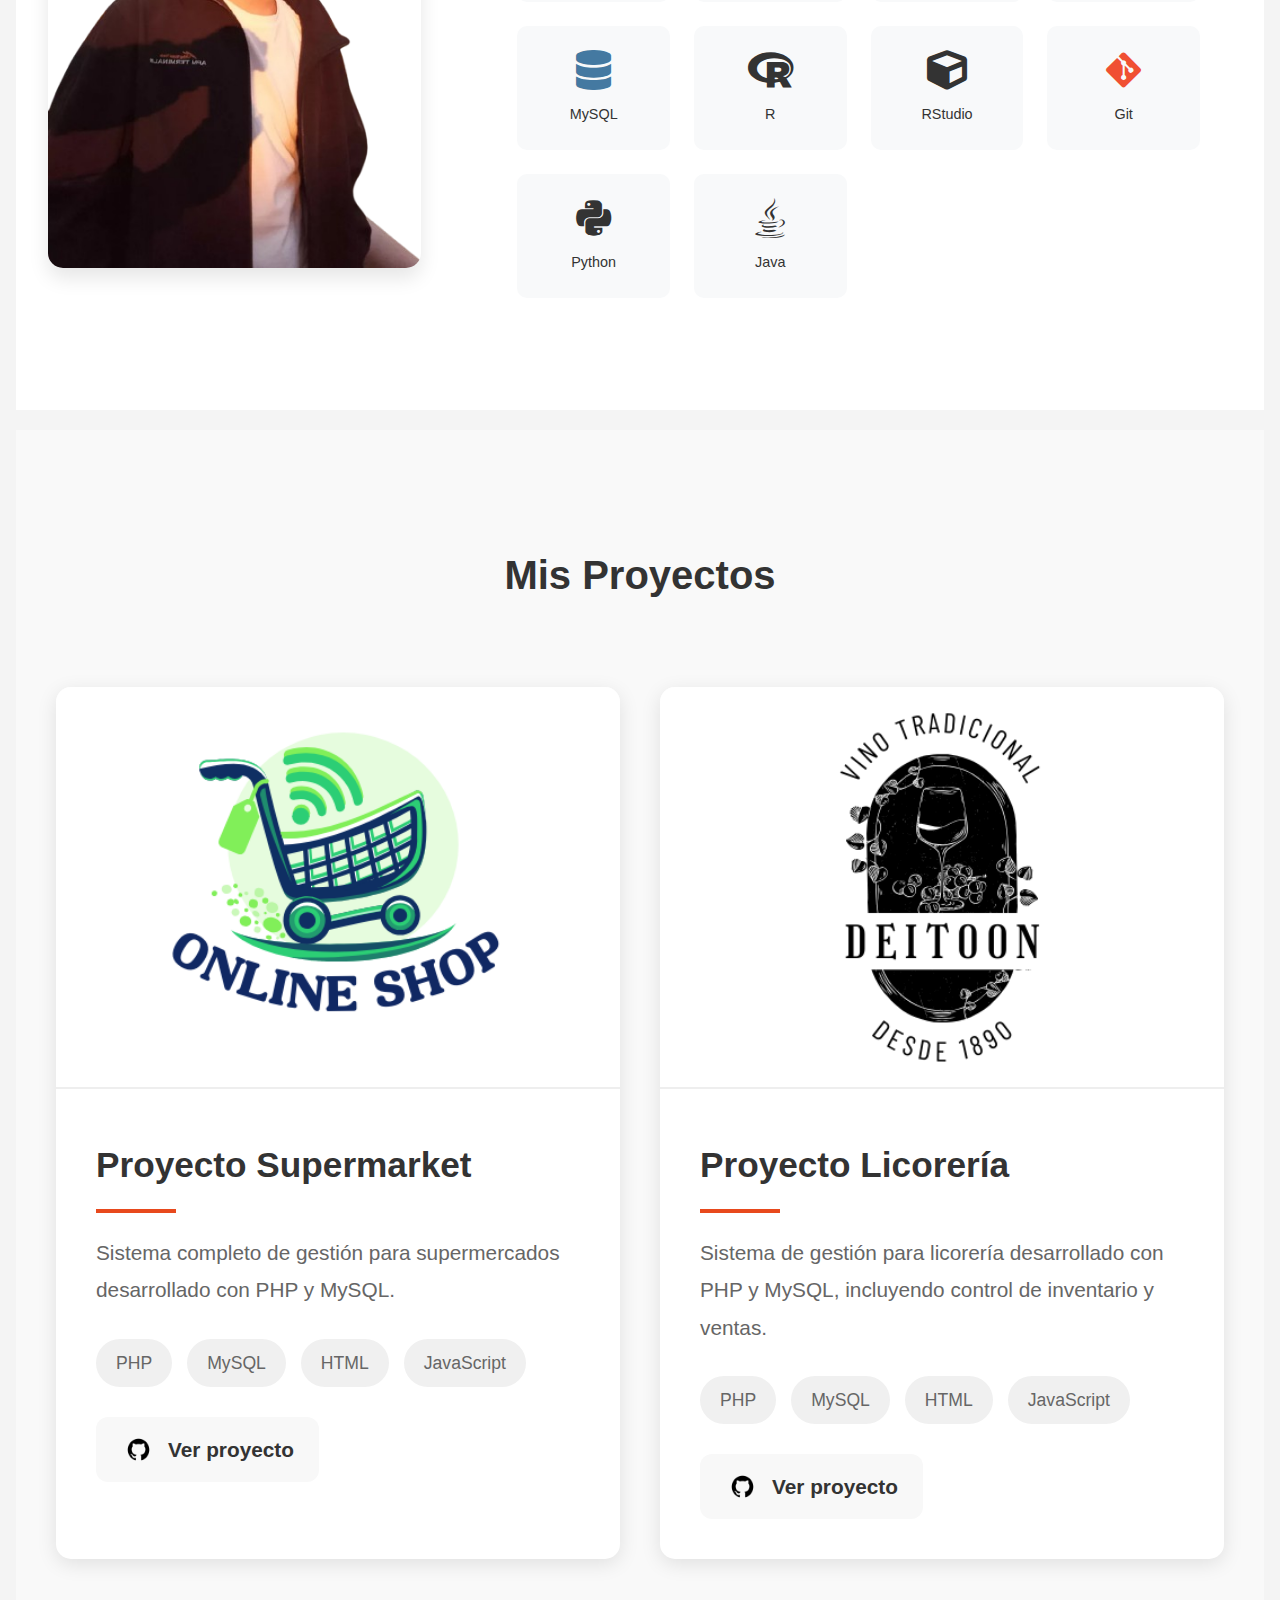
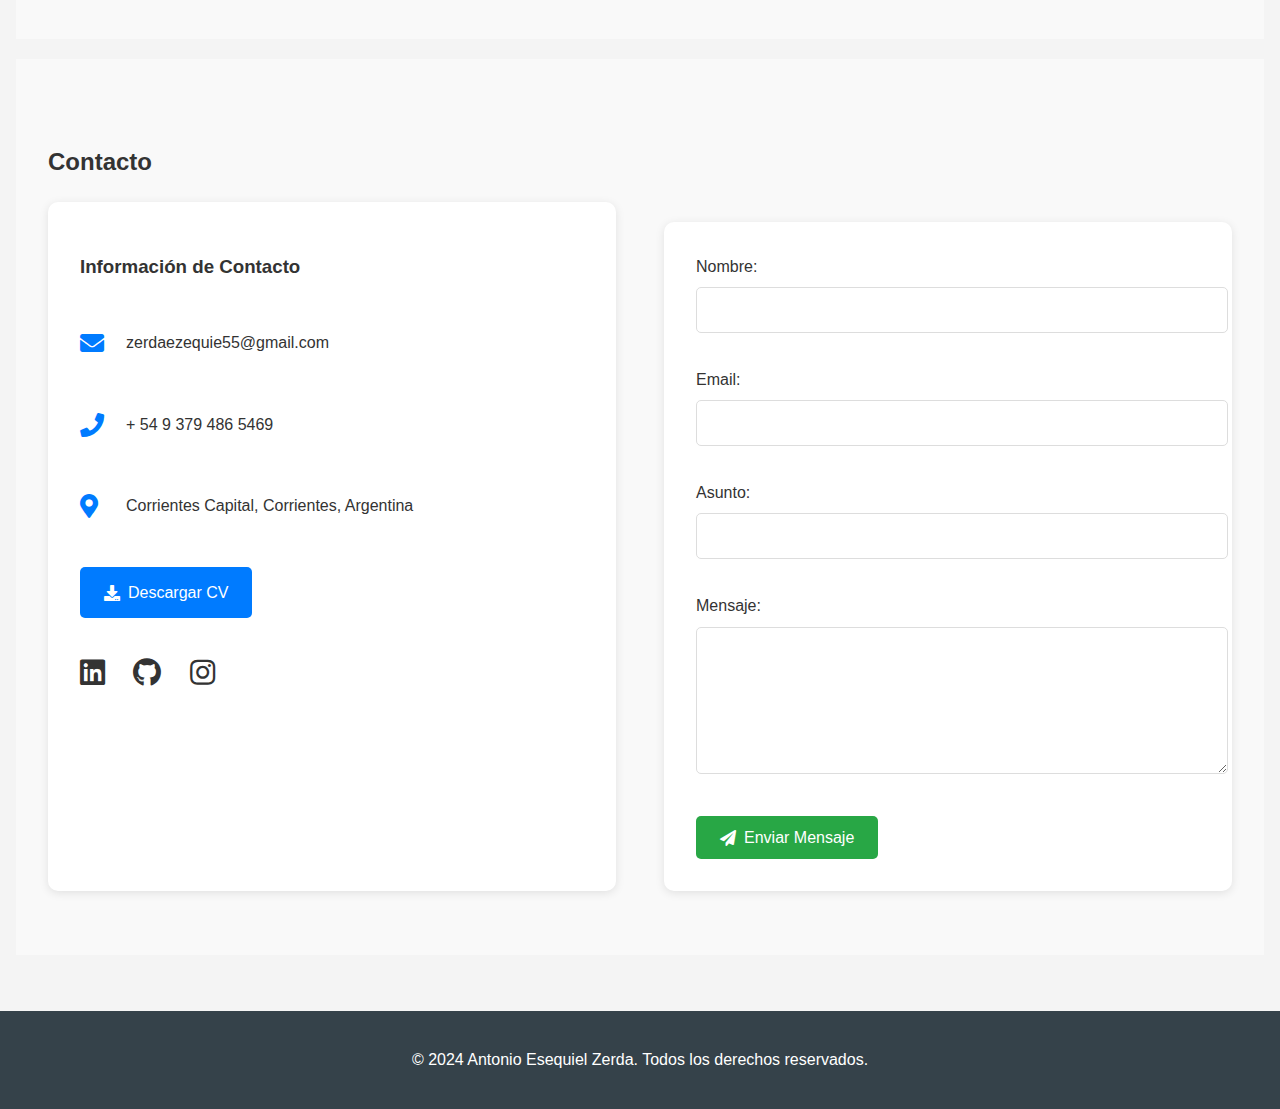
==== commit a487c89b: "Add files via upload" ====
--- a/index.html
+++ b/index.html
@@ -11,6 +11,9 @@
 <body>
     <header>
         <nav>
+            <button class="menu-toggle" aria-label="Menú">
+                <i class="fas fa-bars"></i>
+            </button>
             <ul>
                 <li><a href="#inicio">Inicio</a></li>
                 <li><a href="#sobre-mi">Sobre Mí</a></li>
@@ -245,6 +248,30 @@
                 alert('Error al enviar el mensaje. Por favor, intenta nuevamente.');
             });
         });
+
+        document.addEventListener('DOMContentLoaded', function() {
+            // Menú móvil
+            const menuToggle = document.querySelector('.menu-toggle');
+            const navMenu = document.querySelector('nav ul');
+
+            menuToggle.addEventListener('click', function() {
+                navMenu.classList.toggle('active');
+            });
+
+            // Cerrar menú al hacer click en un enlace
+            document.querySelectorAll('nav a').forEach(link => {
+                link.addEventListener('click', () => {
+                    navMenu.classList.remove('active');
+                });
+            });
+
+            // Cerrar menú al hacer scroll
+            window.addEventListener('scroll', () => {
+                if (navMenu.classList.contains('active')) {
+                    navMenu.classList.remove('active');
+                }
+            });
+        });
     </script>
 </body>
 </html>
--- a/estilos.css
+++ b/estilos.css
@@ -1098,3 +1098,156 @@
     50% { background-position: 100% 50%; }
     100% { background-position: 0% 50%; }
 }
+
+/* Estilos del menú de navegación */
+nav {
+    position: fixed;
+    top: 0;
+    width: 100%;
+    background: rgba(26, 26, 26, 0.95);
+    z-index: 1000;
+    padding: 1rem 0;
+}
+
+/* Botón hamburguesa para móvil */
+.menu-toggle {
+    display: none;
+    font-size: 1.5rem;
+    color: white;
+    background: none;
+    border: none;
+    cursor: pointer;
+    padding: 0.5rem;
+    position: absolute;
+    right: 1rem;
+    top: 1rem;
+}
+
+/* Media Queries para Responsive */
+@media screen and (max-width: 768px) {
+    /* Navegación */
+    .menu-toggle {
+        display: block;
+    }
+
+    nav ul {
+        display: none;
+        width: 100%;
+        flex-direction: column;
+        position: absolute;
+        top: 100%;
+        left: 0;
+        background: rgba(26, 26, 26, 0.95);
+        padding: 1rem 0;
+    }
+
+    nav ul.active {
+        display: flex;
+    }
+
+    nav ul li {
+        margin: 1rem 0;
+    }
+
+    /* Sección Inicio */
+    .titulo-animado {
+        font-size: 2rem;
+        padding: 0 1rem;
+    }
+
+    .texto-animado {
+        font-size: 1.2rem;
+        flex-direction: column;
+    }
+
+    .botones-inicio {
+        flex-direction: column;
+        align-items: center;
+        gap: 1rem;
+    }
+
+    /* Sección Sobre Mí */
+    .sobre-mi-container {
+        grid-template-columns: 1fr;
+        padding: 1rem;
+    }
+
+    .sobre-mi-imagen {
+        max-width: 80%;
+        margin: 0 auto;
+    }
+
+    .habilidades-grid {
+        grid-template-columns: repeat(2, 1fr);
+    }
+
+    /* Sección Proyectos */
+    .proyecto-card {
+        margin: 1rem;
+    }
+
+    .proyecto-imagen {
+        height: 250px;
+    }
+
+    .proyecto-info {
+        padding: 1rem;
+    }
+
+    .tecnologias {
+        flex-wrap: wrap;
+    }
+
+    /* Sección Contacto */
+    .contacto-container {
+        grid-template-columns: 1fr;
+        gap: 2rem;
+        padding: 1rem;
+    }
+
+    .contacto-info, 
+    .contacto-formulario {
+        padding: 1.5rem;
+    }
+
+    .form-grupo {
+        margin-bottom: 1rem;
+    }
+}
+
+/* Media Queries para tablets */
+@media screen and (min-width: 769px) and (max-width: 1024px) {
+    .sobre-mi-container {
+        grid-template-columns: 1fr;
+        max-width: 90%;
+    }
+
+    .habilidades-grid {
+        grid-template-columns: repeat(3, 1fr);
+    }
+
+    .proyecto-card {
+        max-width: 90%;
+    }
+}
+
+/* Ajustes para pantallas muy pequeñas */
+@media screen and (max-width: 480px) {
+    .titulo-animado {
+        font-size: 1.8rem;
+    }
+
+    .habilidades-grid {
+        grid-template-columns: repeat(2, 1fr);
+        gap: 0.5rem;
+    }
+
+    .proyecto-imagen {
+        height: 200px;
+    }
+
+    .redes-sociales a {
+        font-size: 1.5rem;
+        margin: 0 0.5rem;
+    }
+}
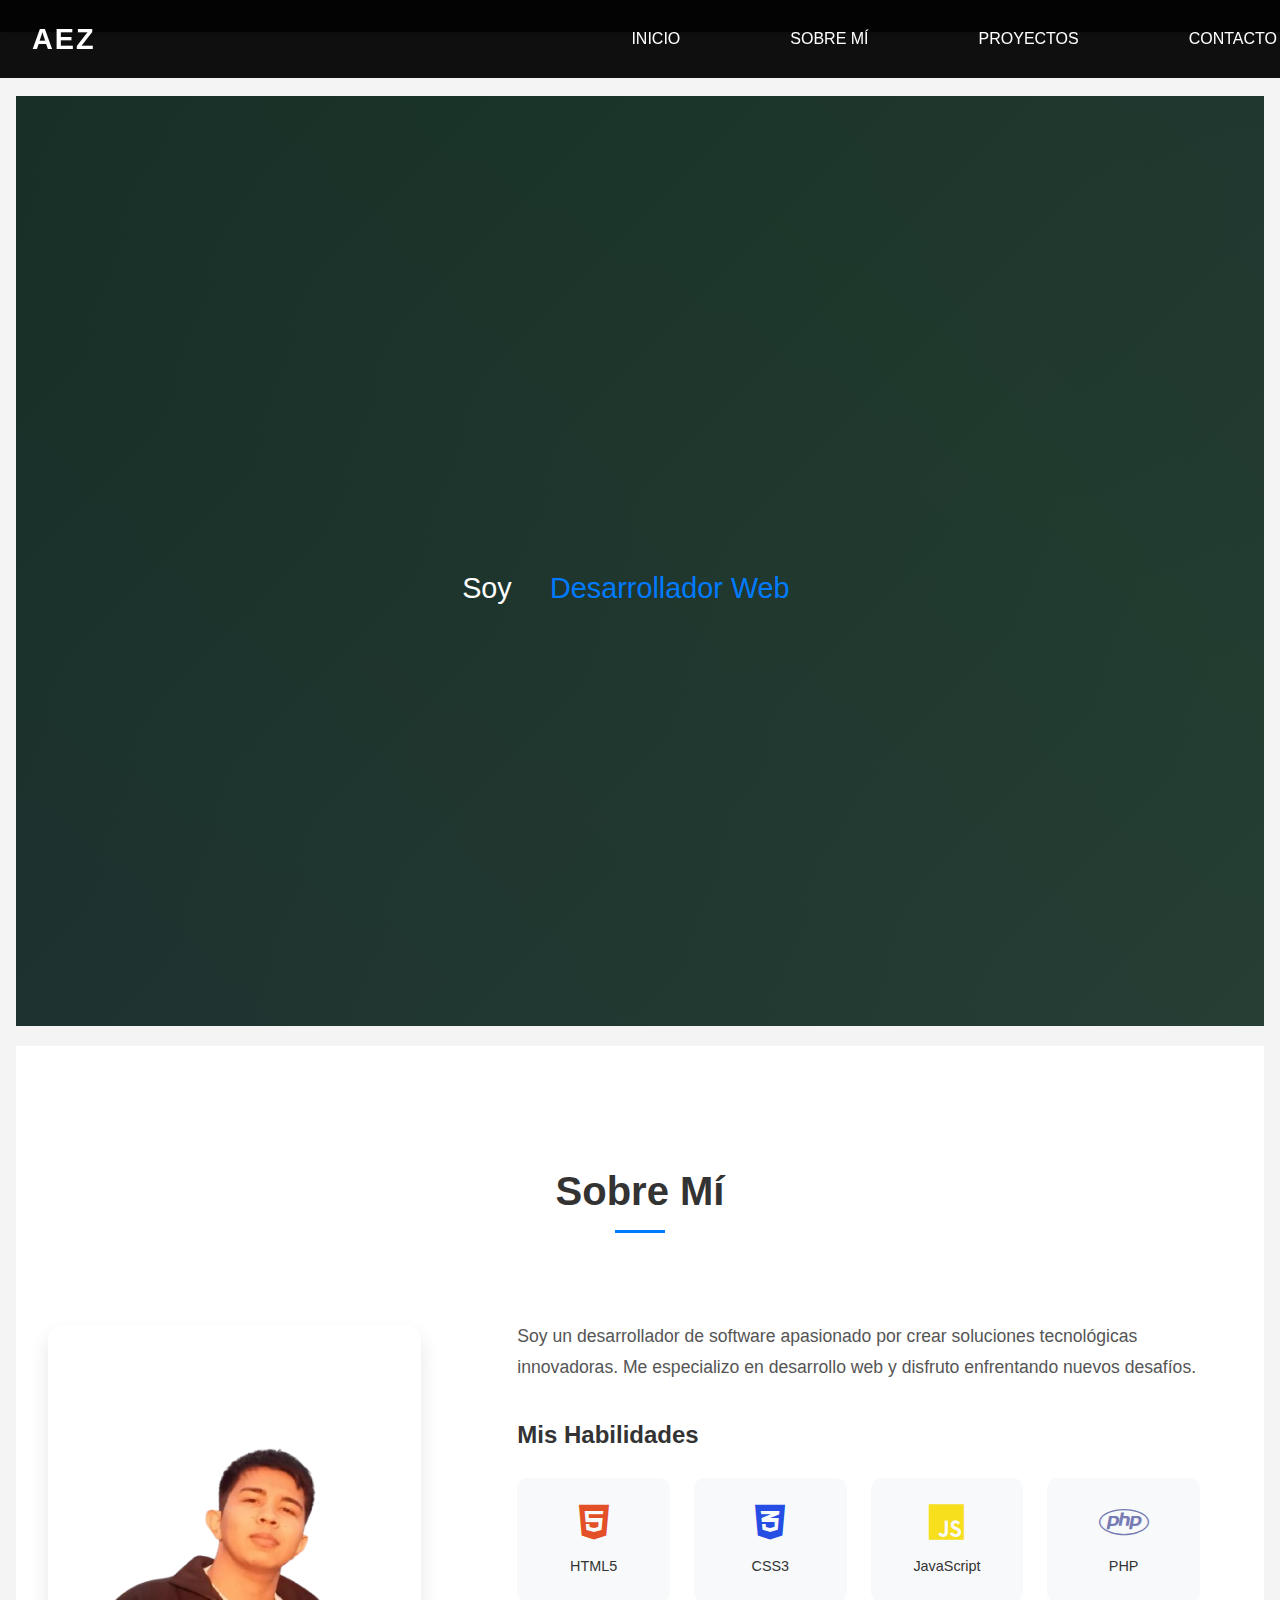
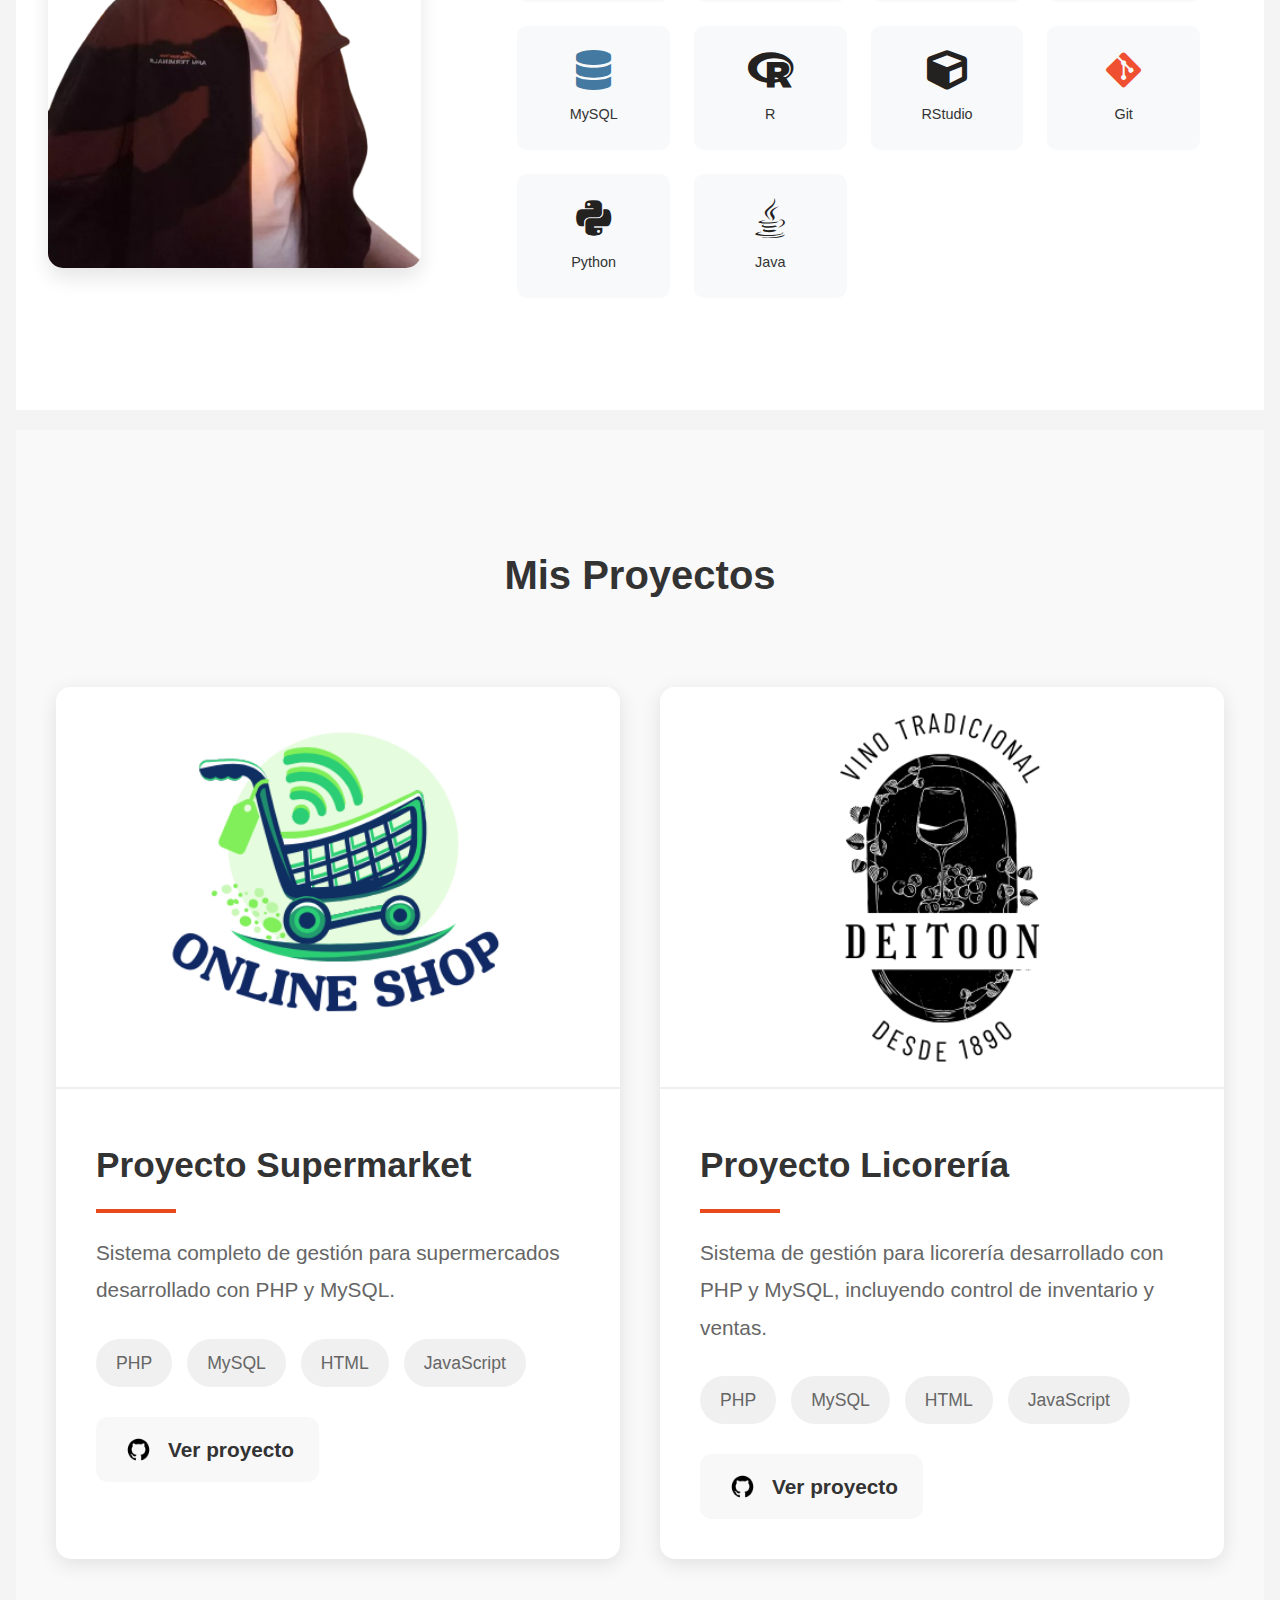
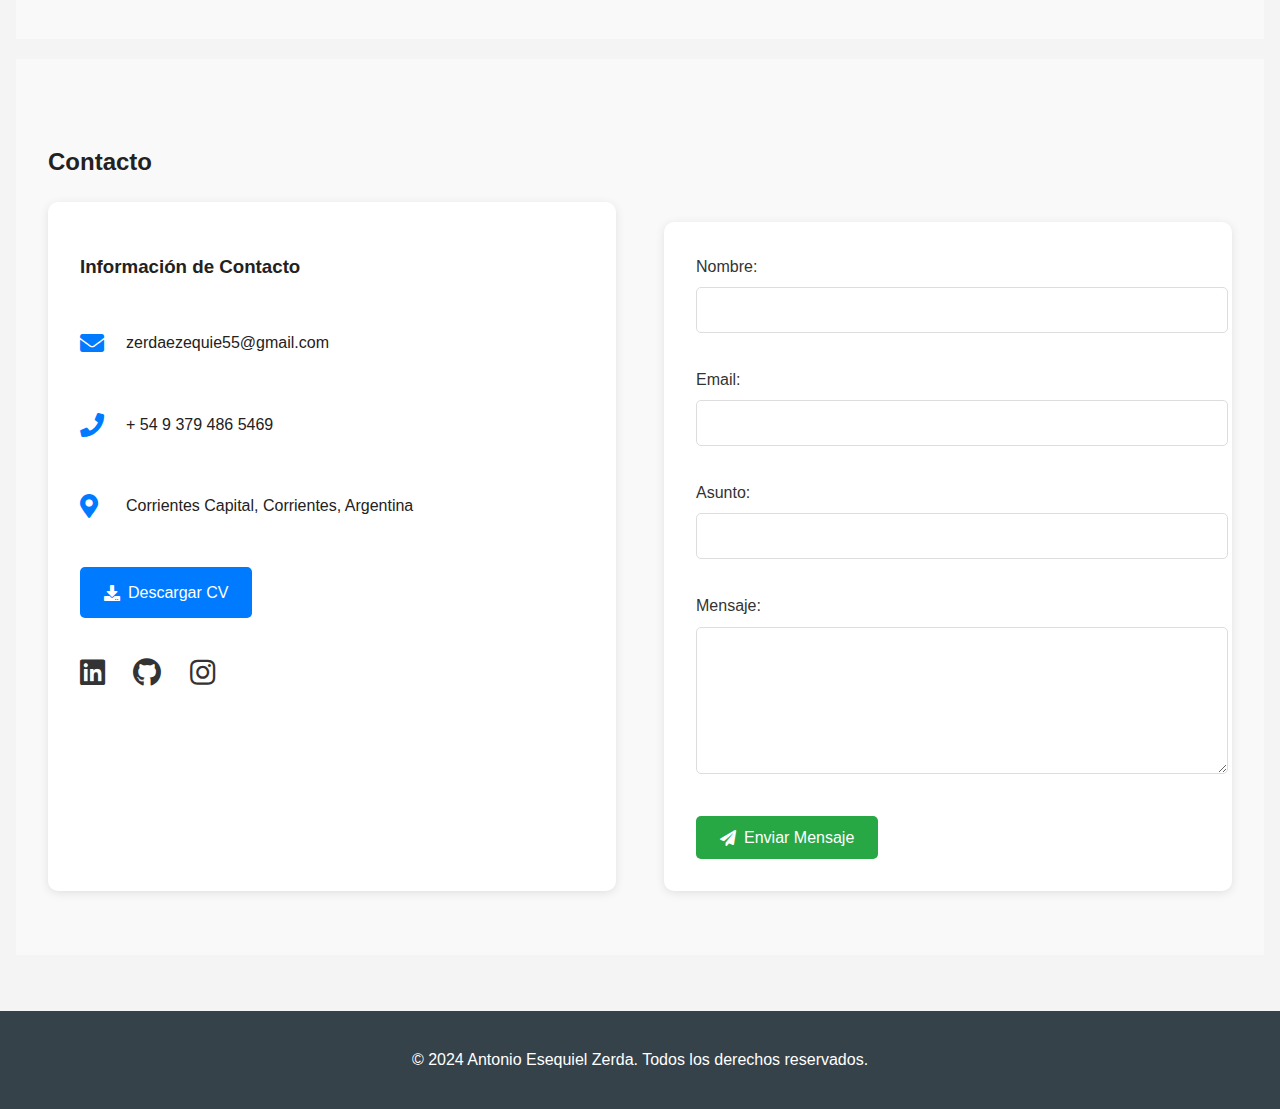
==== commit f8a07722: "Add files via upload" ====
--- a/index.html
+++ b/index.html
@@ -9,12 +9,15 @@
     <link rel="icon" type="image/x-icon" href="ruta/a/tu/favicon.ico">
 </head>
 <body>
-    <header>
-        <nav>
+    <header class="header">
+        <nav class="nav-container">
+            <div class="logo">
+                <a href="#inicio">AEZ</a>
+            </div>
             <button class="menu-toggle" aria-label="Menú">
-                <i class="fas fa-bars"></i>
+                <span class="hamburger"></span>
             </button>
-            <ul>
+            <ul class="nav-links">
                 <li><a href="#inicio">Inicio</a></li>
                 <li><a href="#sobre-mi">Sobre Mí</a></li>
                 <li><a href="#proyectos">Proyectos</a></li>
--- a/estilos.css
+++ b/estilos.css
@@ -5,7 +5,7 @@
     margin: 0;
     padding: 0;
     background-color: #f4f4f4;
-    color: #333;
+    color: #242121;
 }
 
 .container {
@@ -17,7 +17,7 @@
 
 /* Encabezado y navegación */
 header {
-    background: #35424a;
+    background: #463f3f;
     color: #ffffff;
     padding: 1rem 0;
     position: fixed;
@@ -1104,7 +1104,7 @@
     position: fixed;
     top: 0;
     width: 100%;
-    background: rgba(26, 26, 26, 0.95);
+    background: rgba(2, 2, 2, 0.95);
     z-index: 1000;
     padding: 1rem 0;
 }
@@ -1251,3 +1251,181 @@
         margin: 0 0.5rem;
     }
 }
+
+/* Estilos para la navegación */
+.header {
+    position: fixed;
+    top: 0;
+    left: 0;
+    width: 100%;
+    z-index: 1000;
+    background-color: #1a1a1a;
+    box-shadow: 0 2px 10px rgba(0, 0, 0, 0.2);
+    transition: all 0.3s ease;
+    opacity: 1;
+}
+
+.header.scrolled {
+    background-color: #1a1a1a;
+    box-shadow: 0 5px 20px rgba(0, 0, 0, 0.3);
+}
+
+.nav-container {
+    max-width: 1400px;
+    margin: 0 auto;
+    padding: 1rem 2rem;
+    display: flex;
+    justify-content: space-between;
+    align-items: center;
+}
+
+.logo a {
+    font-size: 1.8rem;
+    font-weight: 700;
+    color: #ffffff;
+    text-decoration: none;
+    letter-spacing: 2px;
+}
+
+.nav-links {
+    display: flex;
+    gap: 2.5rem;
+    margin: 0;
+    padding: 0;
+    list-style: none;
+}
+
+.nav-links li a {
+    color: #ffffff;
+    text-decoration: none;
+    font-size: 1rem;
+    font-weight: 500;
+    padding: 0.5rem 0;
+    position: relative;
+    transition: color 0.3s ease;
+}
+
+.nav-links li a::after {
+    content: '';
+    position: absolute;
+    bottom: 0;
+    left: 0;
+    width: 0;
+    height: 2px;
+    background-color: #007bff;
+    transition: width 0.3s ease;
+}
+
+.nav-links li a:hover {
+    color: #007bff;
+}
+
+.nav-links li a:hover::after {
+    width: 100%;
+}
+
+/* Menú hamburguesa */
+.menu-toggle {
+    display: none;
+    background: none;
+    border: none;
+    cursor: pointer;
+    padding: 0;
+    width: 30px;
+    height: 20px;
+    position: relative;
+}
+
+.hamburger,
+.hamburger::before,
+.hamburger::after {
+    content: '';
+    display: block;
+    width: 30px;
+    height: 2px;
+    background-color: #ffffff;
+    position: absolute;
+    transition: all 0.3s ease;
+}
+
+.hamburger::before {
+    top: -8px;
+}
+
+.hamburger::after {
+    bottom: -8px;
+}
+
+/* Animación del menú hamburguesa */
+.menu-toggle.active .hamburger {
+    background-color: transparent;
+}
+
+.menu-toggle.active .hamburger::before {
+    transform: rotate(45deg);
+    top: 0;
+}
+
+.menu-toggle.active .hamburger::after {
+    transform: rotate(-45deg);
+    bottom: 0;
+}
+
+/* Media Queries */
+@media (max-width: 768px) {
+    .menu-toggle {
+        display: block;
+    }
+
+    .nav-links {
+        display: none;
+        position: absolute;
+        top: 100%;
+        left: 0;
+        width: 100%;
+        background: #1a1a1a;
+        padding: 1rem 0;
+        flex-direction: column;
+        align-items: center;
+        gap: 1rem;
+        box-shadow: 0 5px 10px rgba(0, 0, 0, 0.3);
+    }
+
+    .nav-links.active {
+        display: flex;
+    }
+
+    .nav-links li a {
+        padding: 0.8rem 0;
+        display: block;
+        width: 100%;
+        text-align: center;
+        color: #ffffff;
+    }
+
+    .nav-links li a:hover {
+        background: #2a2a2a;
+    }
+}
+
+/* Animación de aparición del menú */
+@keyframes slideIn {
+    from {
+        opacity: 0;
+        transform: translateY(-10px);
+    }
+    to {
+        opacity: 1;
+        transform: translateY(0);
+    }
+}
+
+.nav-links.active {
+    animation: slideIn 0.3s ease forwards;
+}
+
+/* Eliminar cualquier backdrop-filter si existe */
+.header {
+    -webkit-backdrop-filter: none;
+    backdrop-filter: none;
+}
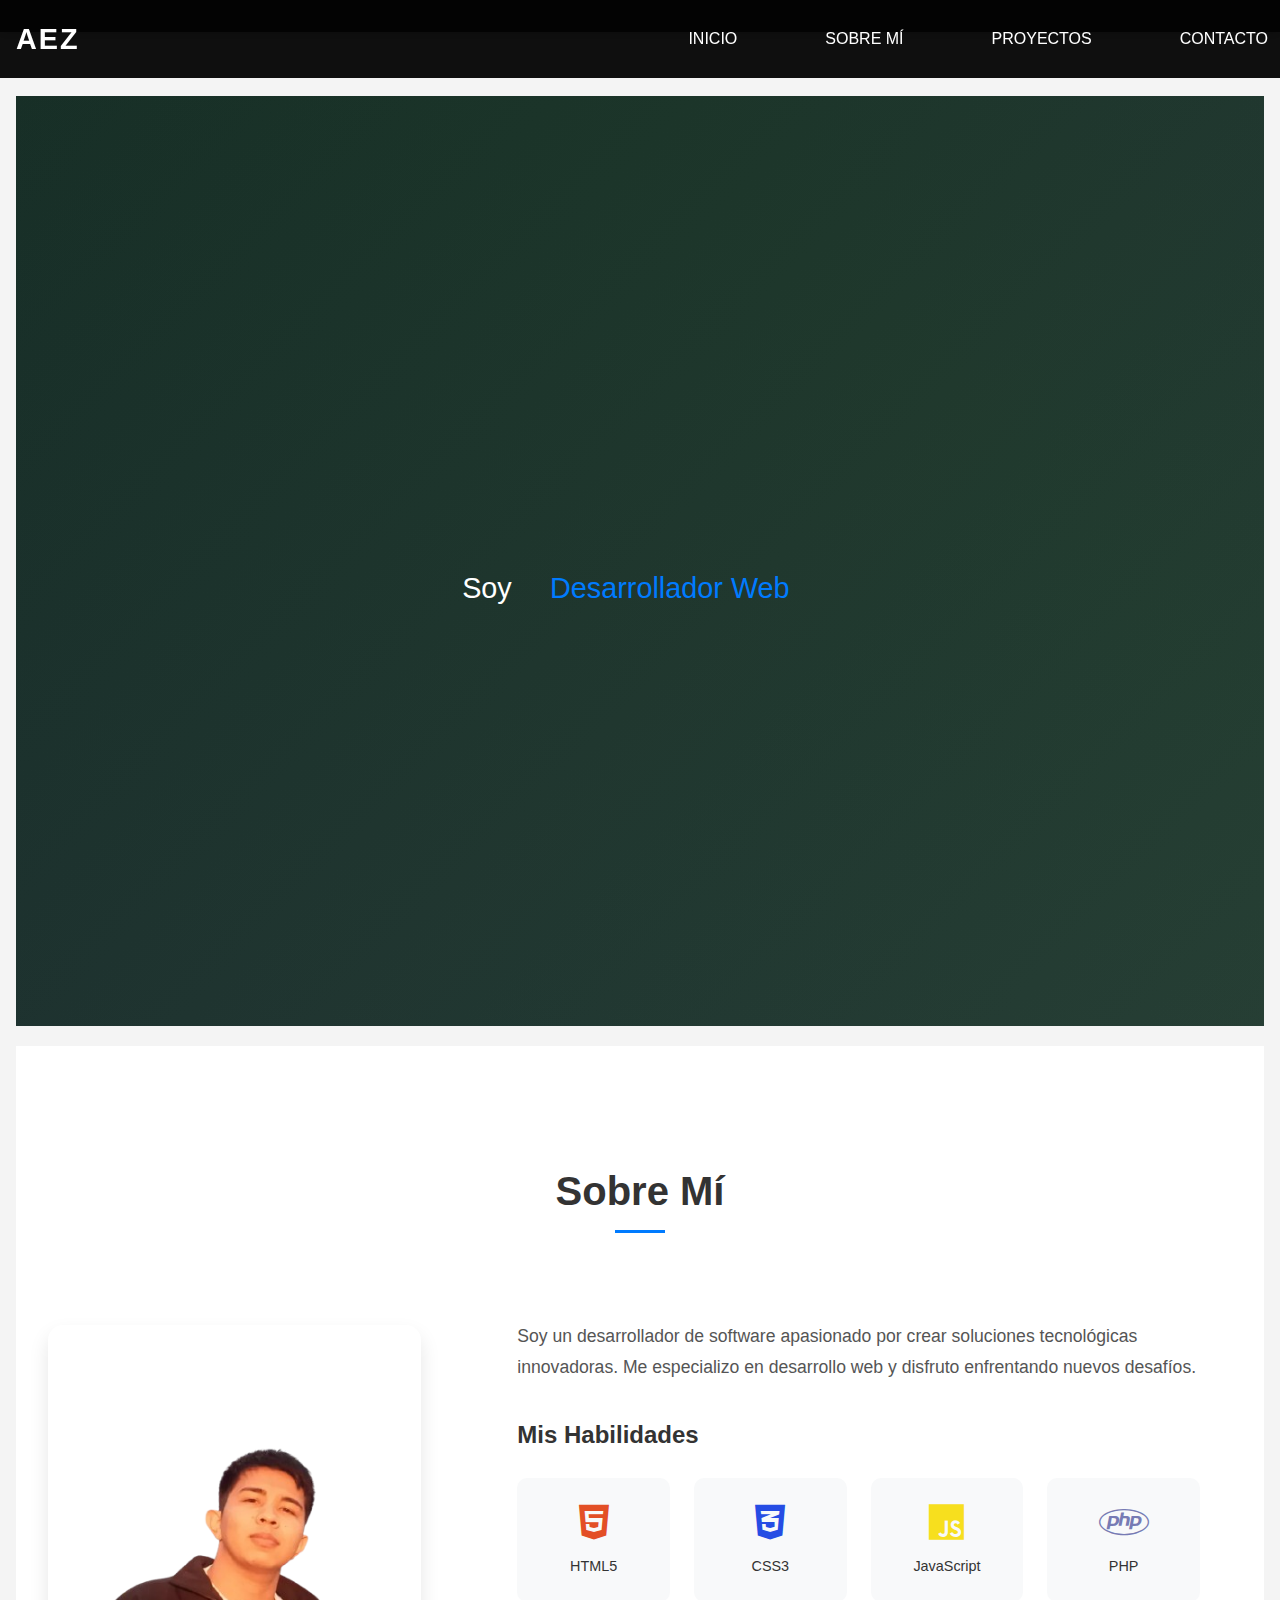
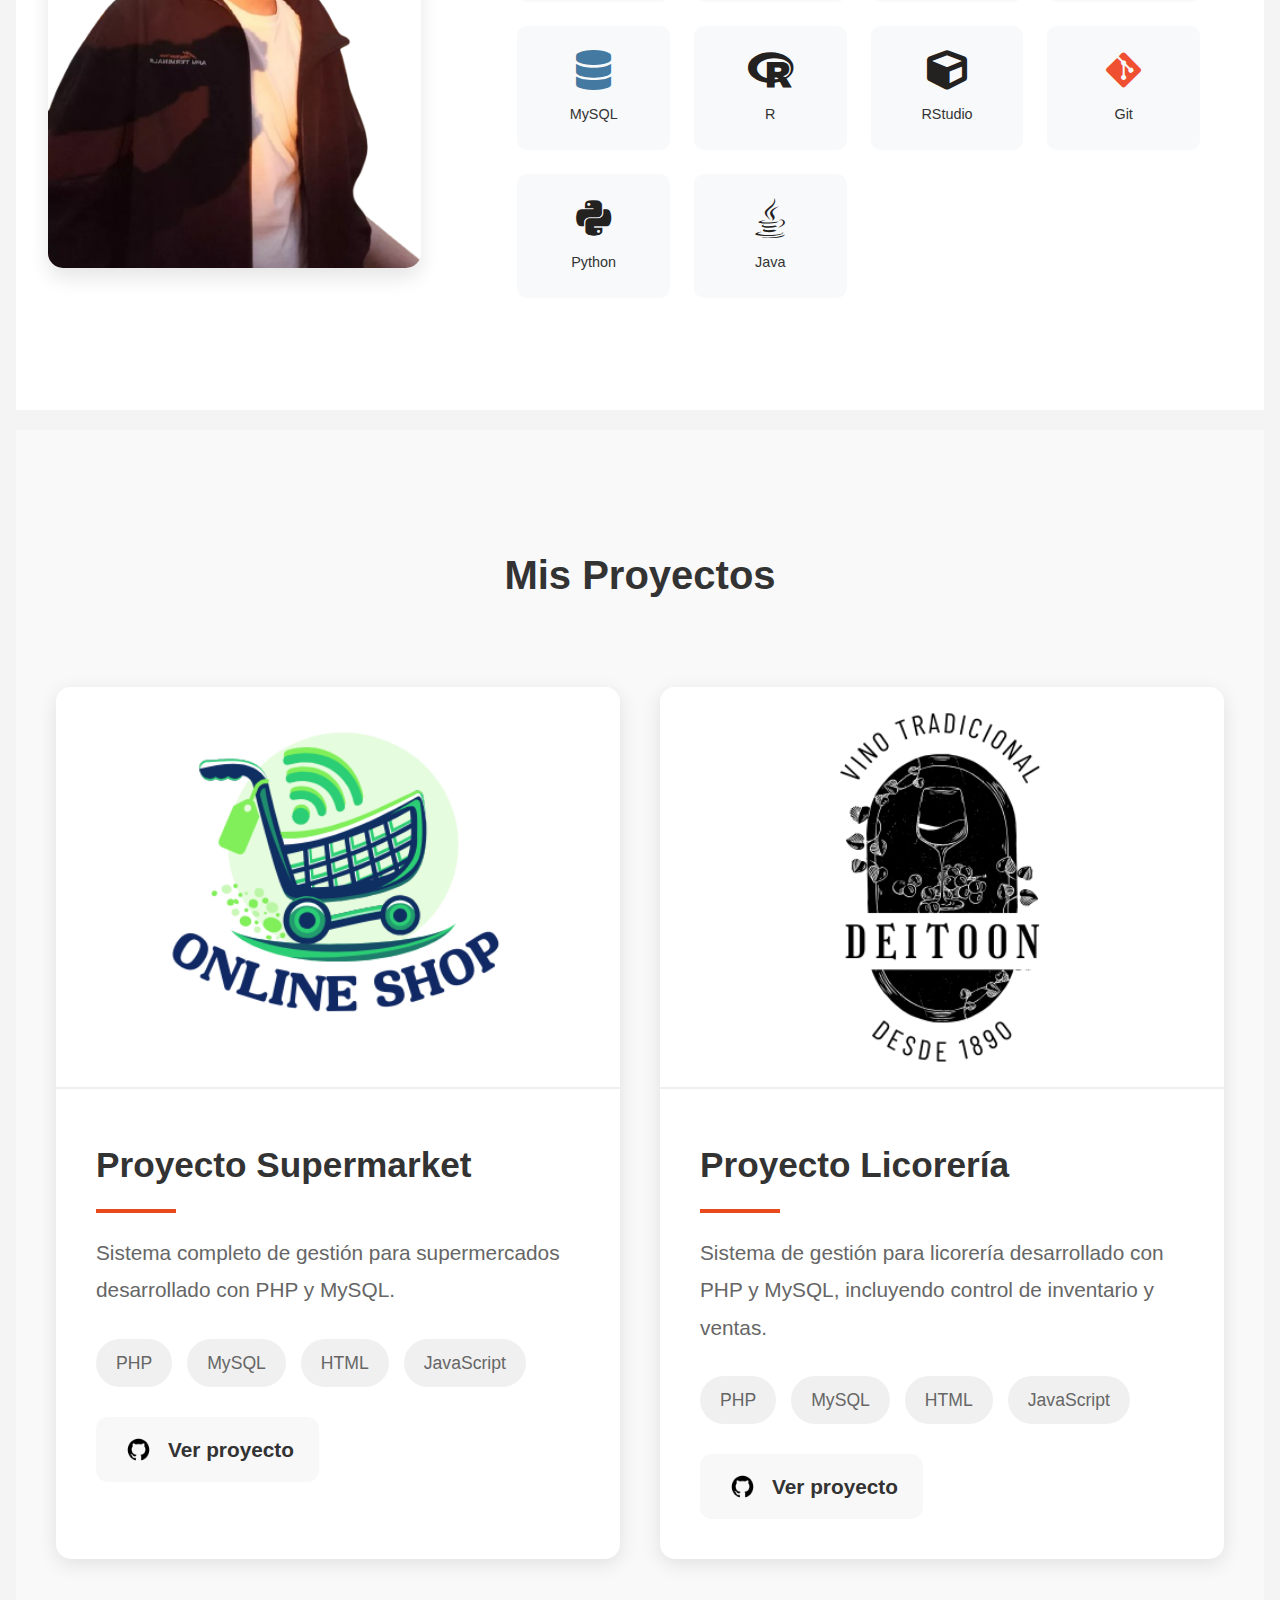
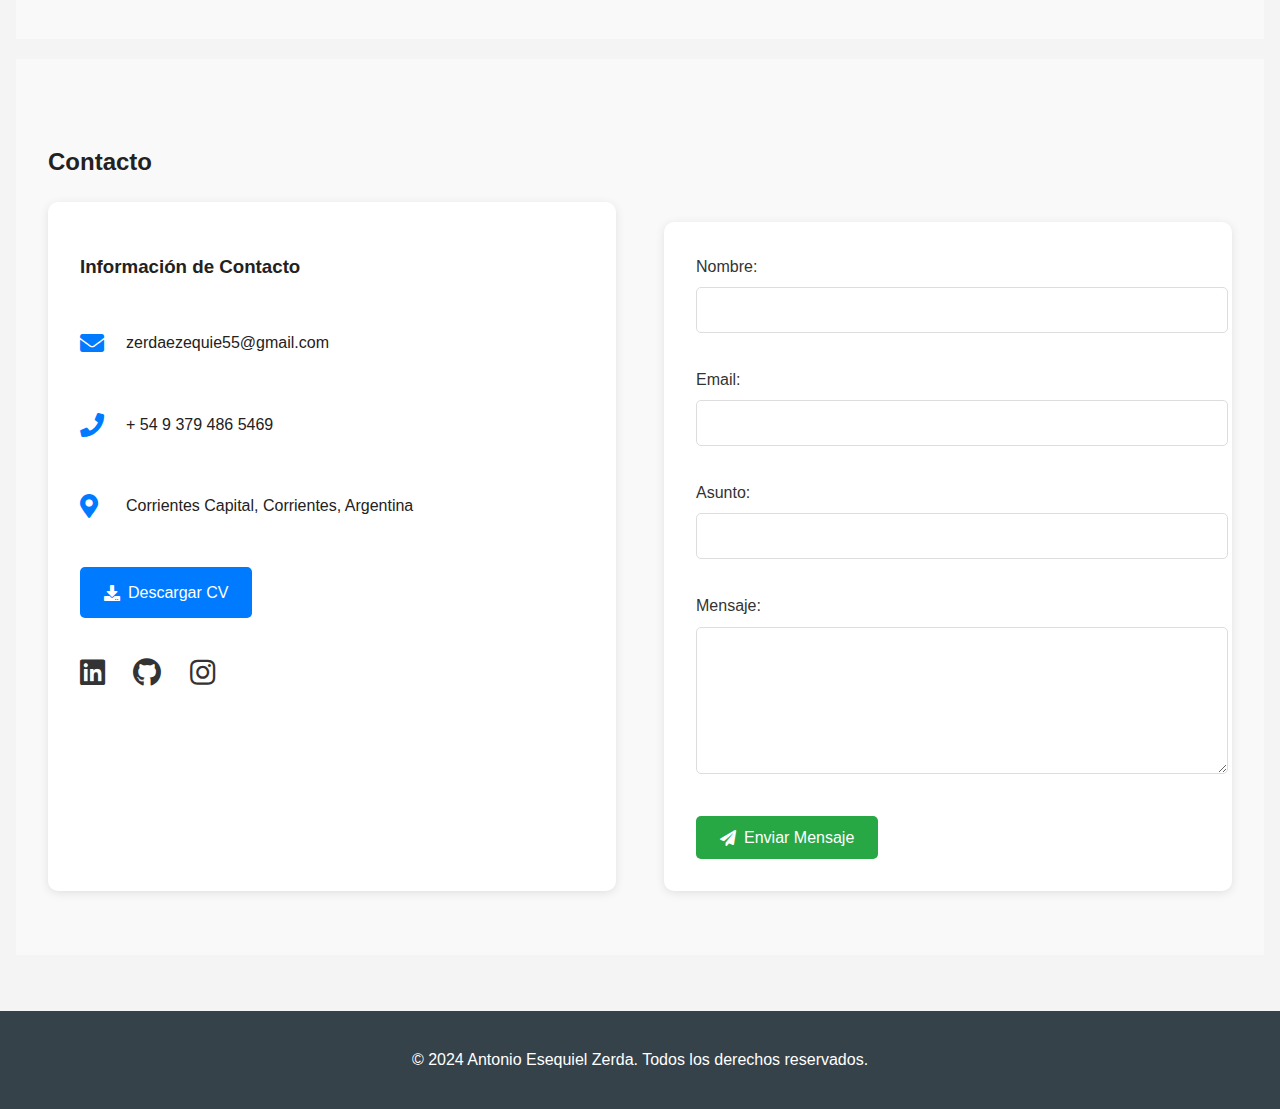
==== commit bf3e6a39: "Add files via upload" ====
--- a/index.html
+++ b/index.html
@@ -252,6 +252,8 @@
             });
         });
 
+
+
         document.addEventListener('DOMContentLoaded', function() {
             // Menú móvil
             const menuToggle = document.querySelector('.menu-toggle');
--- a/estilos.css
+++ b/estilos.css
@@ -1271,12 +1271,17 @@
 }
 
 .nav-container {
+    width: 100%;
     max-width: 1400px;
     margin: 0 auto;
-    padding: 1rem 2rem;
+    padding: 1rem;
     display: flex;
-    justify-content: space-between;
     align-items: center;
+}
+
+/* Logo */
+.logo {
+    flex: 1;
 }
 
 .logo a {
@@ -1287,12 +1292,21 @@
     letter-spacing: 2px;
 }
 
+/* Enlaces de navegación */
 .nav-links {
     display: flex;
-    gap: 2.5rem;
+    align-items: center;
+    list-style: none;
     margin: 0;
     padding: 0;
-    list-style: none;
+}
+
+.nav-links li {
+    margin: 0 1rem; /* Espaciado entre enlaces */
+}
+
+.nav-links li:last-child {
+    margin-right: 0; /* Elimina el margen del último elemento */
 }
 
 .nav-links li a {
@@ -1300,31 +1314,15 @@
     text-decoration: none;
     font-size: 1rem;
     font-weight: 500;
-    padding: 0.5rem 0;
-    position: relative;
+    padding: 0.5rem;
     transition: color 0.3s ease;
-}
-
-.nav-links li a::after {
-    content: '';
-    position: absolute;
-    bottom: 0;
-    left: 0;
-    width: 0;
-    height: 2px;
-    background-color: #007bff;
-    transition: width 0.3s ease;
 }
 
 .nav-links li a:hover {
     color: #007bff;
 }
 
-.nav-links li a:hover::after {
-    width: 100%;
-}
-
-/* Menú hamburguesa */
+/* Botón del menú móvil */
 .menu-toggle {
     display: none;
     background: none;
@@ -1336,12 +1334,81 @@
     position: relative;
 }
 
+/* Media query para móviles */
+@media (max-width: 768px) {
+    .menu-toggle {
+        display: block;
+    }
+
+    .nav-links {
+        display: none;
+        position: fixed;
+        top: 0;
+        left: 0;
+        width: 100%;
+        height: 100vh;
+        background-color: #1a1a1a;
+        flex-direction: column;
+        justify-content: center;
+        align-items: center;
+        gap: 2rem;
+    }
+
+    .nav-links.active {
+        display: flex;
+    }
+
+    .nav-links li {
+        margin: 1rem 0;
+    }
+
+    .nav-links li a {
+        font-size: 1.2rem;
+        padding: 1rem;
+    }
+}
+
+document.addEventListener('DOMContentLoaded', function() {
+    const menuToggle = document.querySelector('.menu-toggle');
+    const navLinks = document.querySelector('.nav-links');
+    
+    // Asegúrate de que estos elementos existan
+    if (!menuToggle || !navLinks) return;
+
+    menuToggle.addEventListener('click', function() {
+        // Toggle de las clases active
+        this.classList.toggle('active');
+        navLinks.classList.toggle('active');
+        
+        // Log para debugging
+        console.log('Menú clickeado');
+    });
+
+    // Cerrar menú al hacer click en un enlace
+    document.querySelectorAll('.nav-links a').forEach(link => {
+        link.addEventListener('click', () => {
+            menuToggle.classList.remove('active');
+            navLinks.classList.remove('active');
+        });
+    });
+});
+
+/* Estilos del menú hamburguesa */
+.menu-toggle {
+    display: none; /* Oculto en desktop */
+    background: none;
+    border: none;
+    cursor: pointer;
+    padding: 10px;
+    z-index: 1001;
+}
+
 .hamburger,
 .hamburger::before,
 .hamburger::after {
     content: '';
     display: block;
-    width: 30px;
+    width: 25px;
     height: 2px;
     background-color: #ffffff;
     position: absolute;
@@ -1356,76 +1423,42 @@
     bottom: -8px;
 }
 
-/* Animación del menú hamburguesa */
-.menu-toggle.active .hamburger {
-    background-color: transparent;
-}
-
-.menu-toggle.active .hamburger::before {
-    transform: rotate(45deg);
-    top: 0;
-}
-
-.menu-toggle.active .hamburger::after {
-    transform: rotate(-45deg);
-    bottom: 0;
-}
-
-/* Media Queries */
+/* Estilos para móvil */
 @media (max-width: 768px) {
     .menu-toggle {
-        display: block;
+        display: block; /* Mostrar en móvil */
     }
 
     .nav-links {
         display: none;
-        position: absolute;
-        top: 100%;
+        position: fixed;
+        top: 0;
         left: 0;
         width: 100%;
-        background: #1a1a1a;
-        padding: 1rem 0;
+        height: 100vh;
+        background-color: #1a1a1a;
         flex-direction: column;
+        justify-content: center;
         align-items: center;
-        gap: 1rem;
-        box-shadow: 0 5px 10px rgba(0, 0, 0, 0.3);
+        z-index: 1000;
     }
 
     .nav-links.active {
         display: flex;
     }
 
-    .nav-links li a {
-        padding: 0.8rem 0;
-        display: block;
-        width: 100%;
-        text-align: center;
-        color: #ffffff;
-    }
-
-    .nav-links li a:hover {
-        background: #2a2a2a;
-    }
-}
-
-/* Animación de aparición del menú */
-@keyframes slideIn {
-    from {
-        opacity: 0;
-        transform: translateY(-10px);
-    }
-    to {
-        opacity: 1;
-        transform: translateY(0);
-    }
-}
-
-.nav-links.active {
-    animation: slideIn 0.3s ease forwards;
-}
-
-/* Eliminar cualquier backdrop-filter si existe */
-.header {
-    -webkit-backdrop-filter: none;
-    backdrop-filter: none;
-}
+    /* Animación del menú hamburguesa */
+    .menu-toggle.active .hamburger {
+        background-color: transparent;
+    }
+
+    .menu-toggle.active .hamburger::before {
+        transform: rotate(45deg);
+        top: 0;
+    }
+
+    .menu-toggle.active .hamburger::after {
+        transform: rotate(-45deg);
+        bottom: 0;
+    }
+}
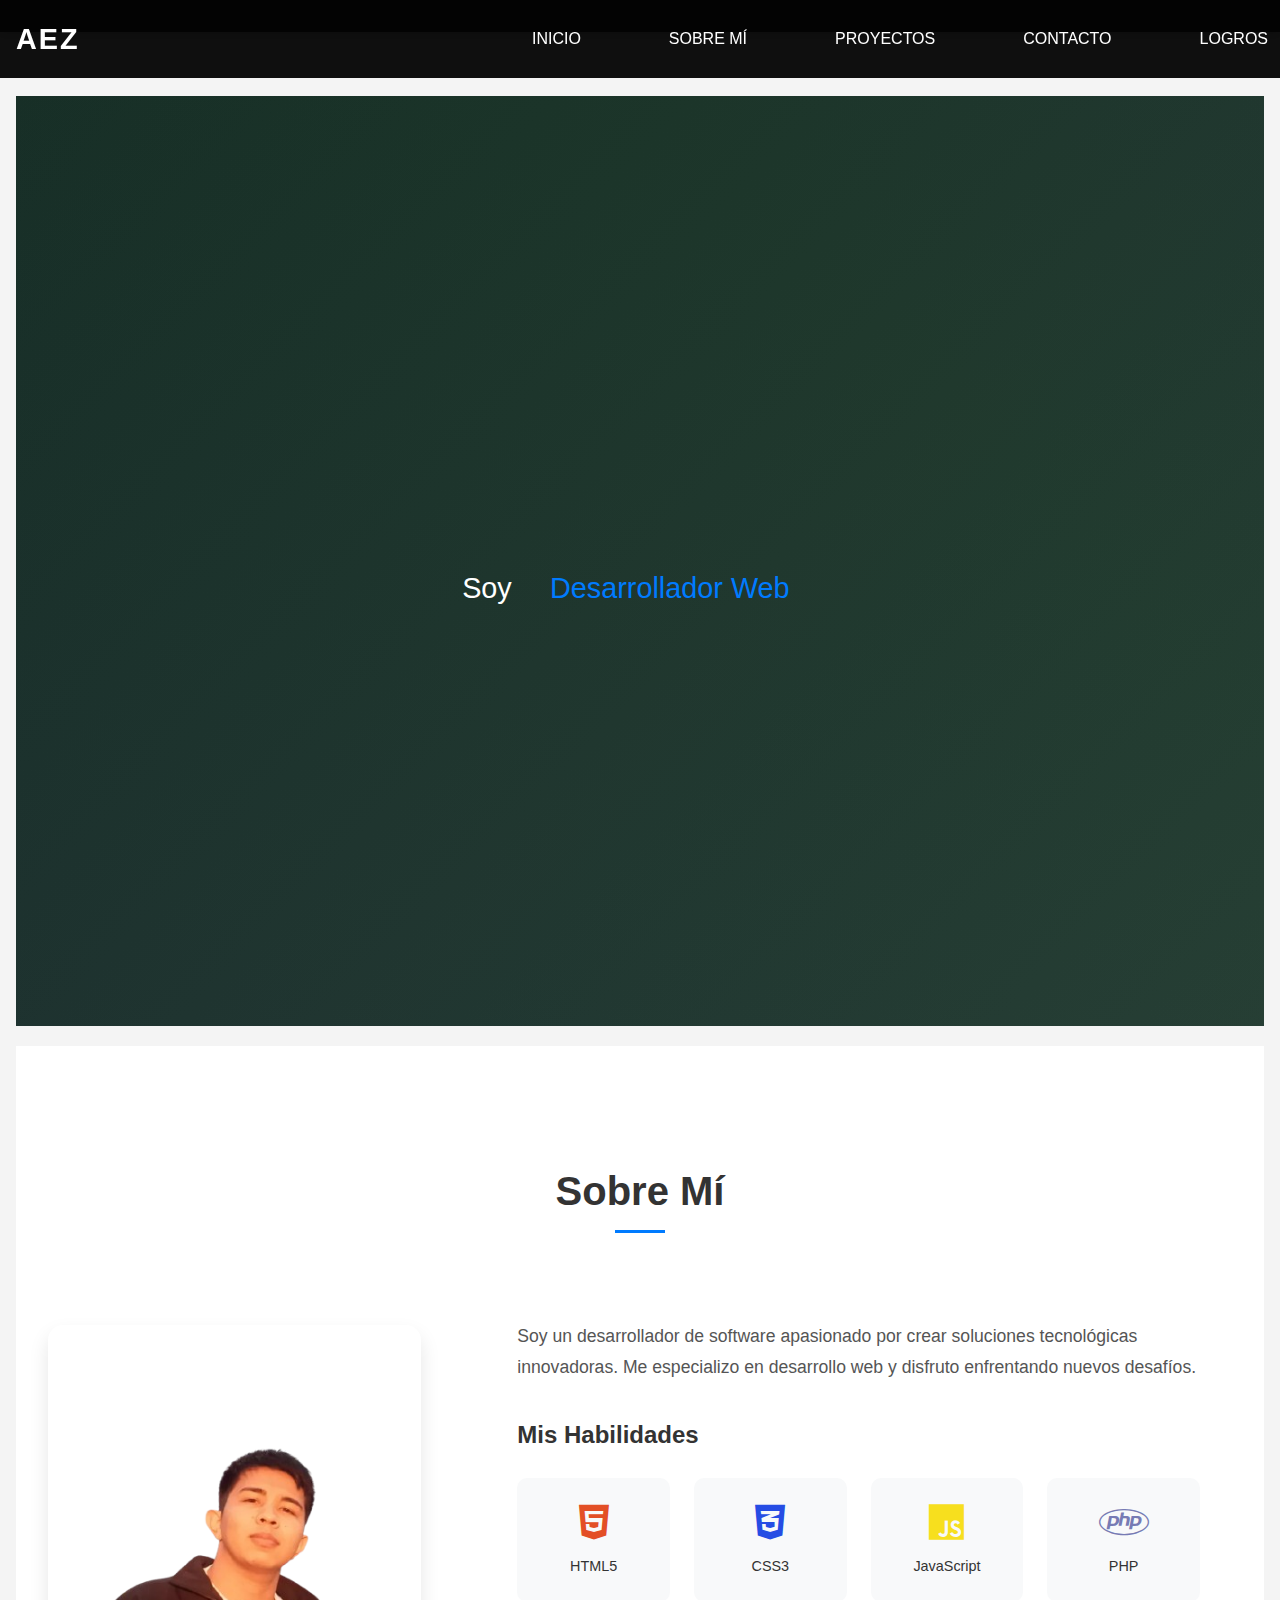
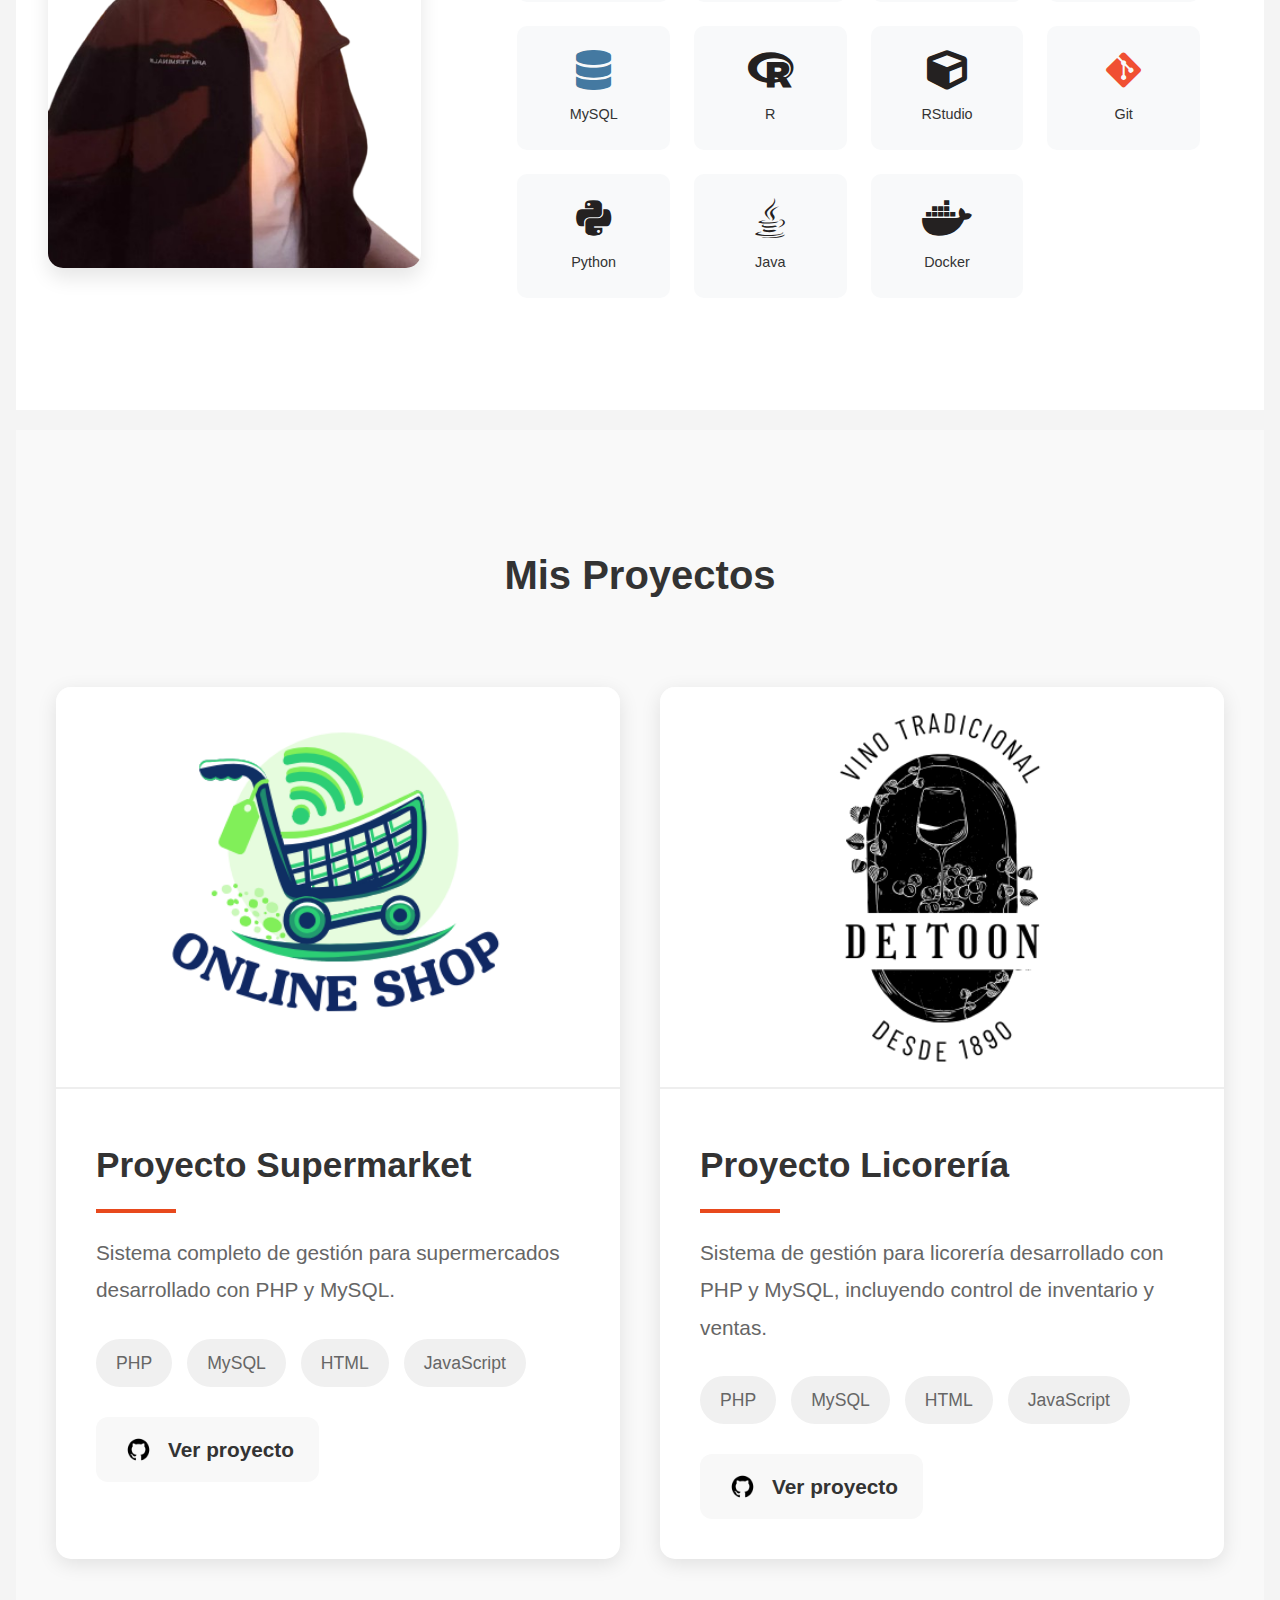
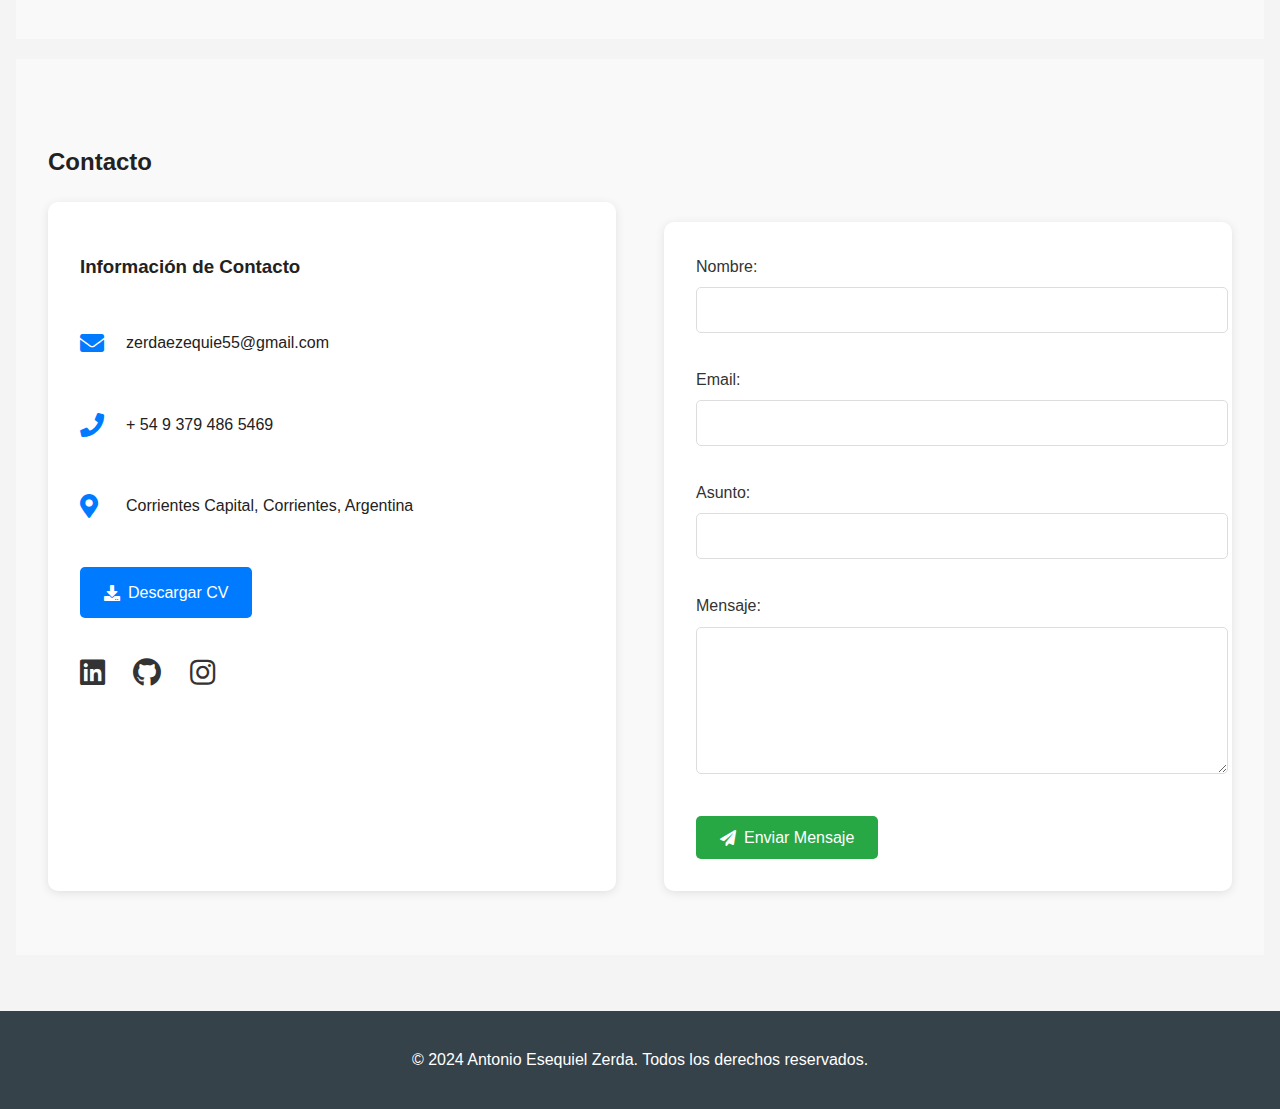
==== commit 8f371f43: "Add files via upload" ====
--- a/index.html
+++ b/index.html
@@ -22,6 +22,8 @@
                 <li><a href="#sobre-mi">Sobre Mí</a></li>
                 <li><a href="#proyectos">Proyectos</a></li>
                 <li><a href="#contacto">Contacto</a></li>
+                <li><a href="logros.html">Logros</a></li>
+            </ul>
             </ul>
         </nav>
     </header>
@@ -103,6 +105,10 @@
                             <div class="habilidad">
                                 <i class="fab fa-java"></i>
                                 <span>Java</span>
+                            </div>
+                            <div class="habilidad">
+                                <i class="fab fa-docker"></i>
+                                <span>Docker</span>
                             </div>
                             </div>
                         </div>
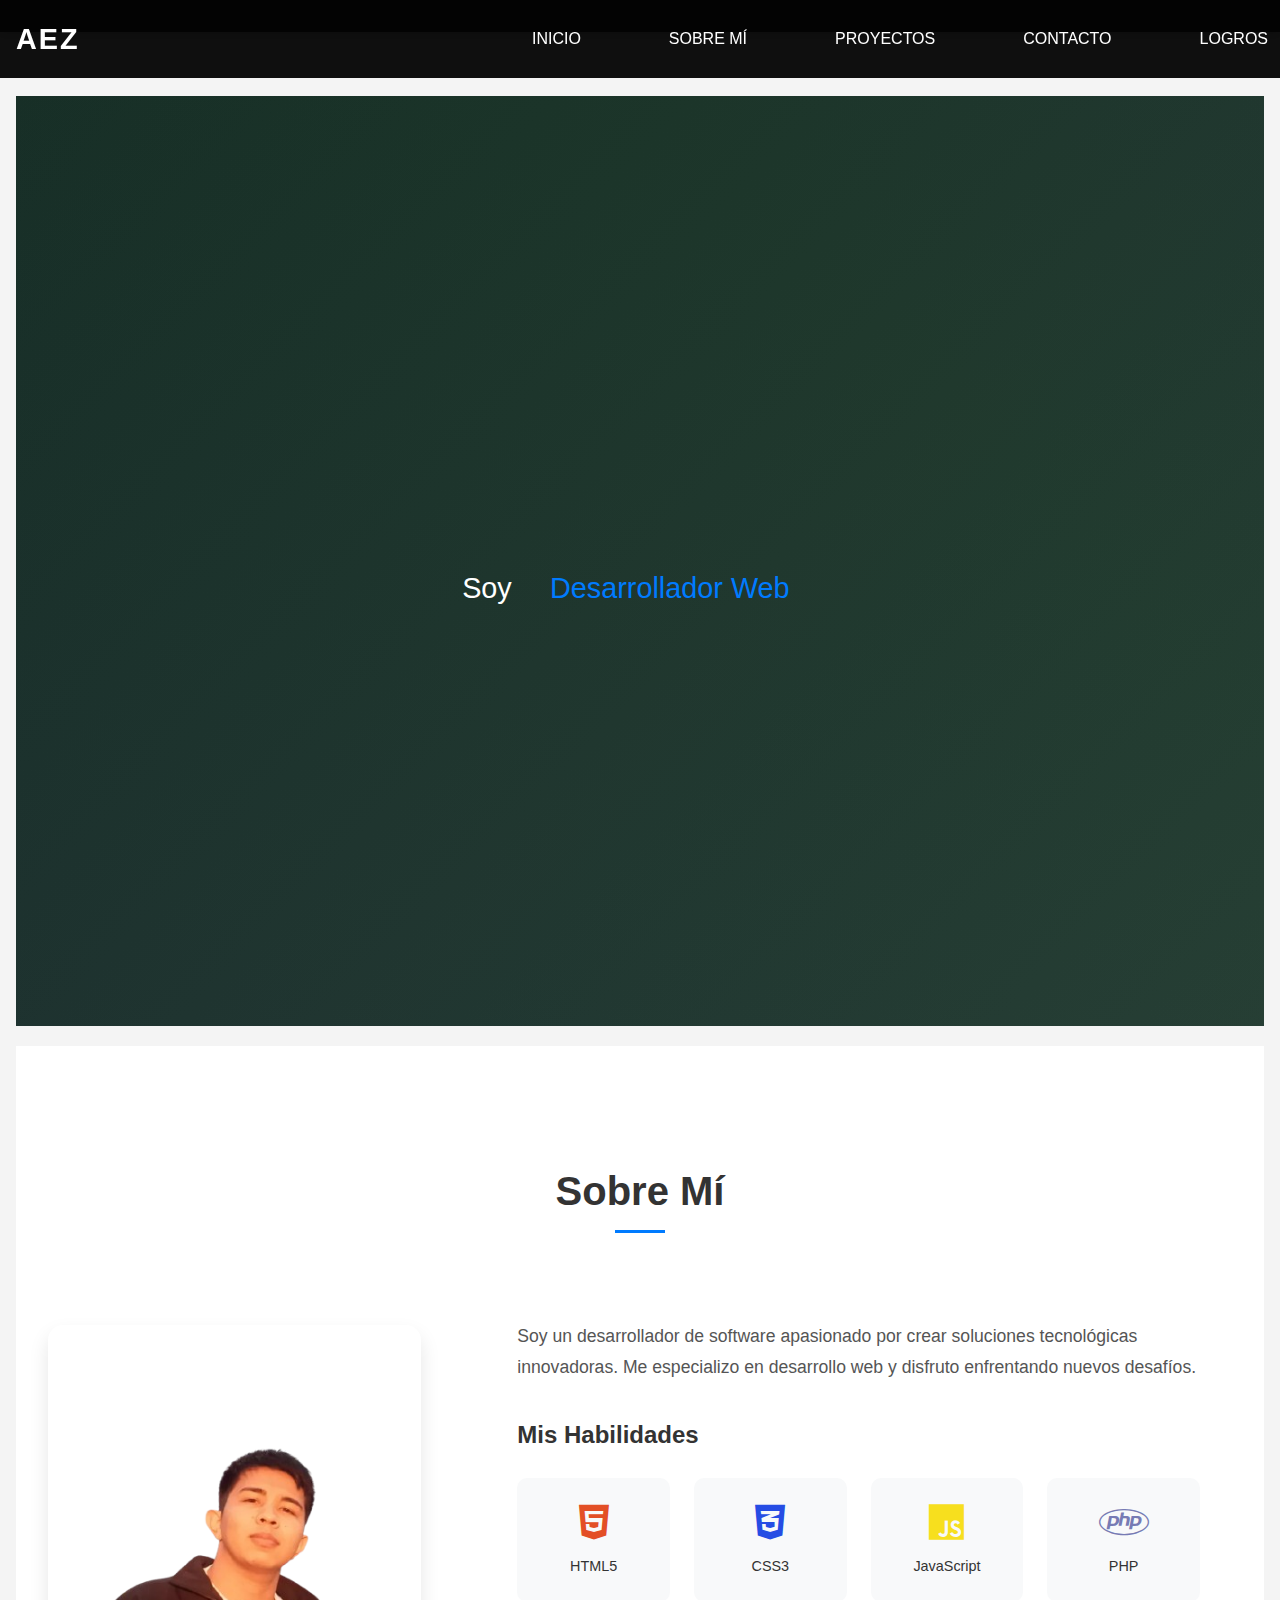
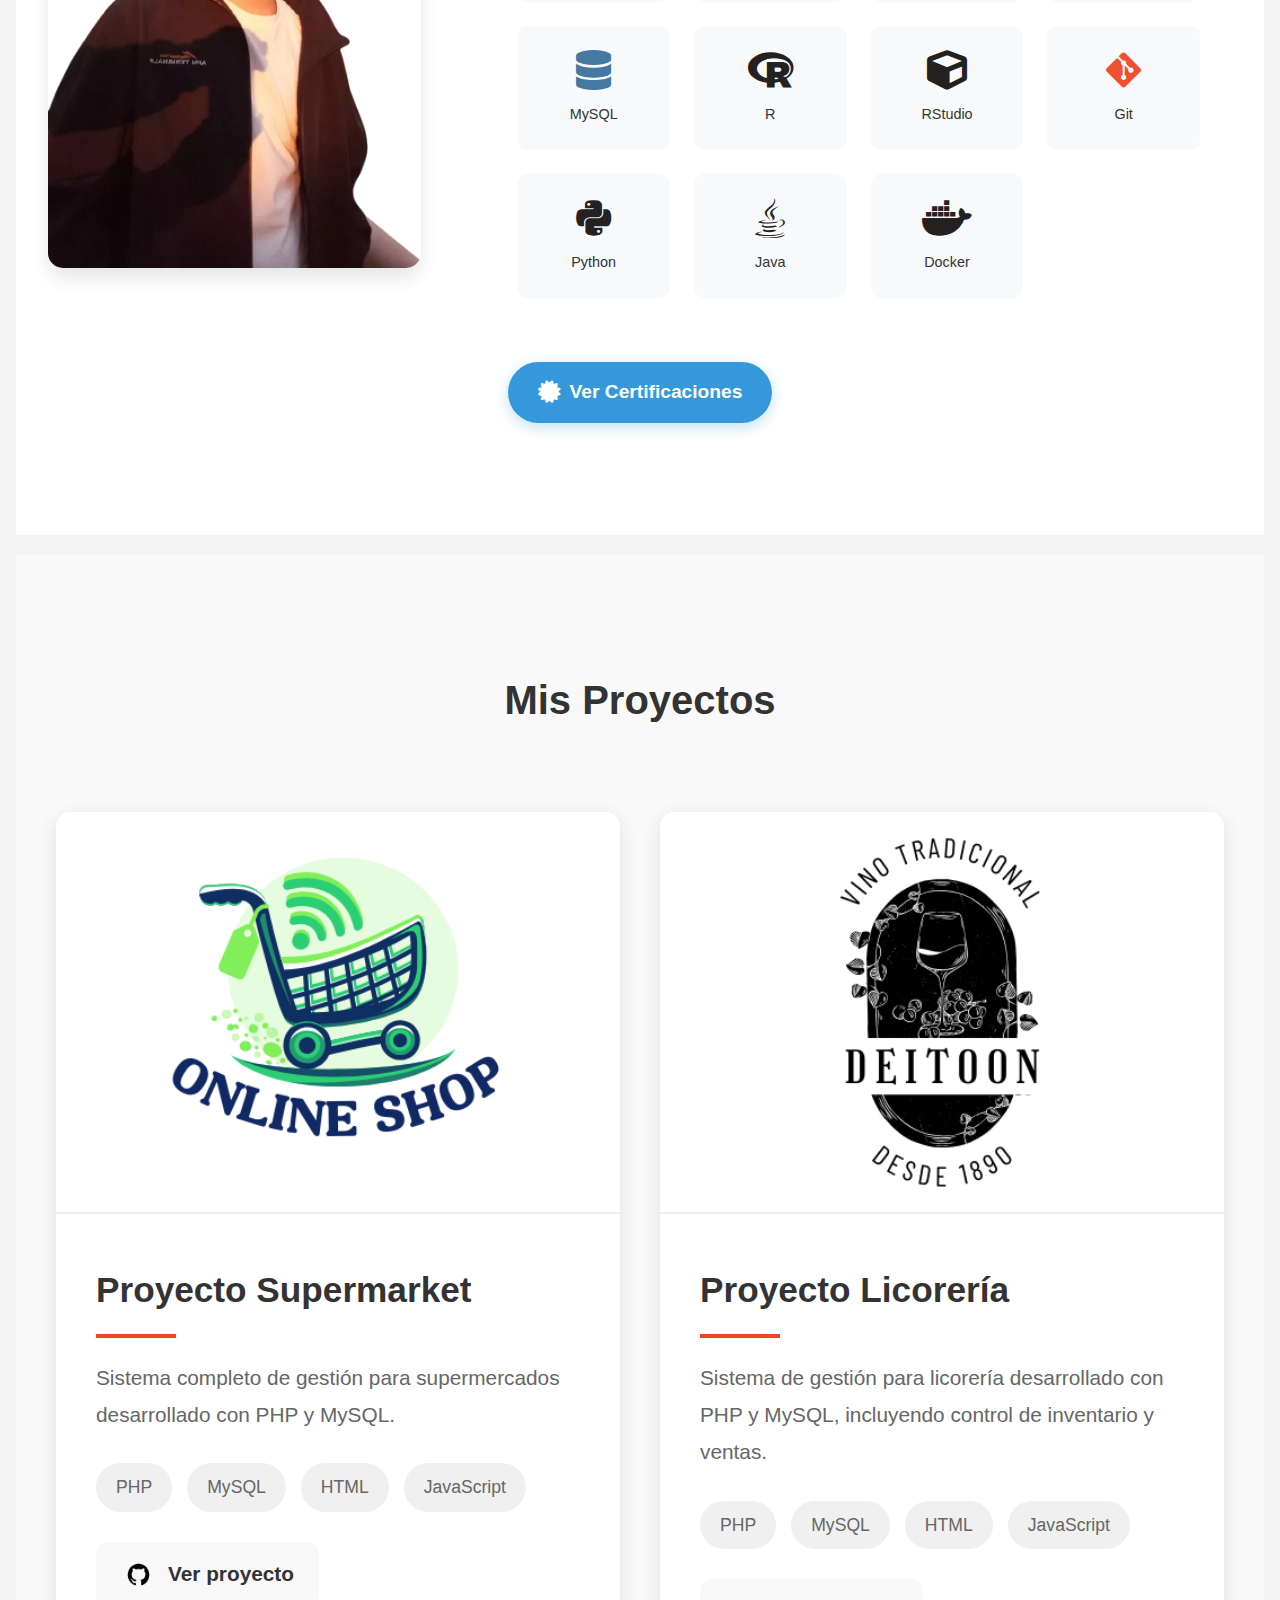
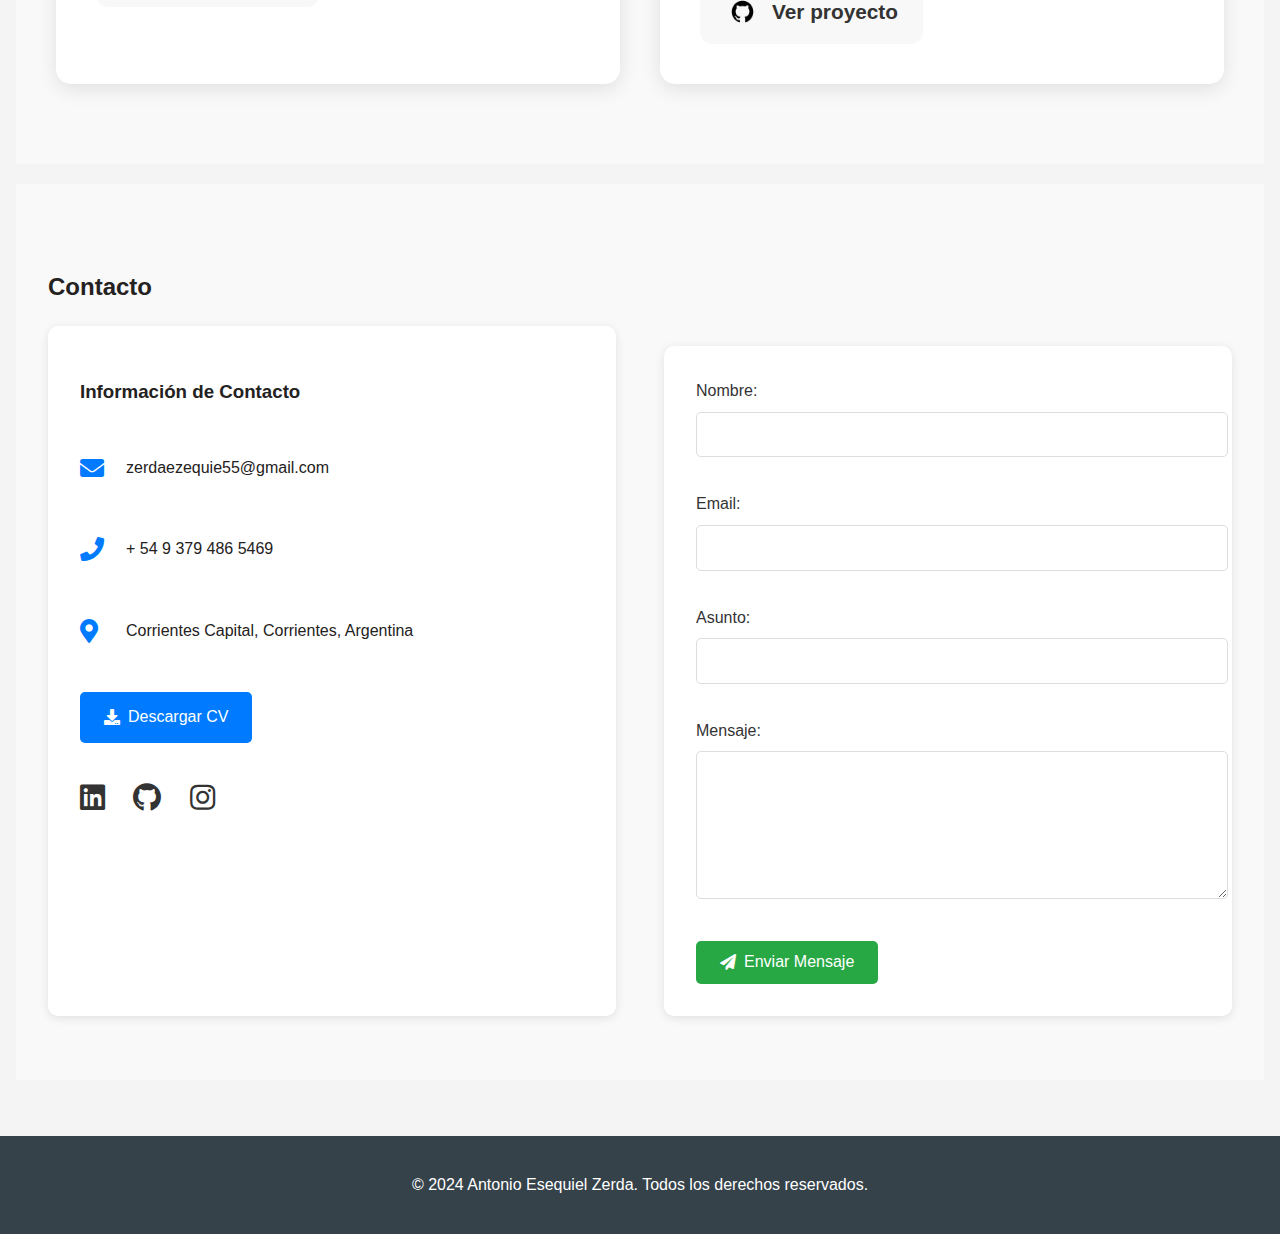
==== commit 04948524: "Add files via upload" ====
--- a/index.html
+++ b/index.html
@@ -114,6 +114,12 @@
                         </div>
                     </div>
                 </div>
+            </div>
+            <div class="certificaciones-btn-container">
+                <a href="logros.html" class="certificaciones-btn">
+                    <i class="fas fa-certificate"></i>
+                    Ver Certificaciones
+                </a>
             </div>
         </section>
 
--- a/estilos.css
+++ b/estilos.css
@@ -65,6 +65,36 @@
     background: #ffffff;
     margin-top: 20px;
     margin-bottom: 20px;
+}
+
+.certificaciones-btn-container {
+    text-align: center;
+    margin: 2rem 0;
+}
+
+.certificaciones-btn {
+    display: inline-flex;
+    align-items: center;
+    gap: 10px;
+    background: #3498db;
+    color: white;
+    padding: 15px 30px;
+    border-radius: 50px;
+    text-decoration: none;
+    font-size: 1.2rem;
+    font-weight: bold;
+    transition: all 0.3s ease;
+    box-shadow: 0 4px 15px rgba(52, 152, 219, 0.3);
+}
+
+.certificaciones-btn:hover {
+    transform: translateY(-3px);
+    box-shadow: 0 6px 20px rgba(52, 152, 219, 0.4);
+    background: #2980b9;
+}
+
+.certificaciones-btn i {
+    font-size: 1.4rem;
 }
 
 /* Formulario de contacto */
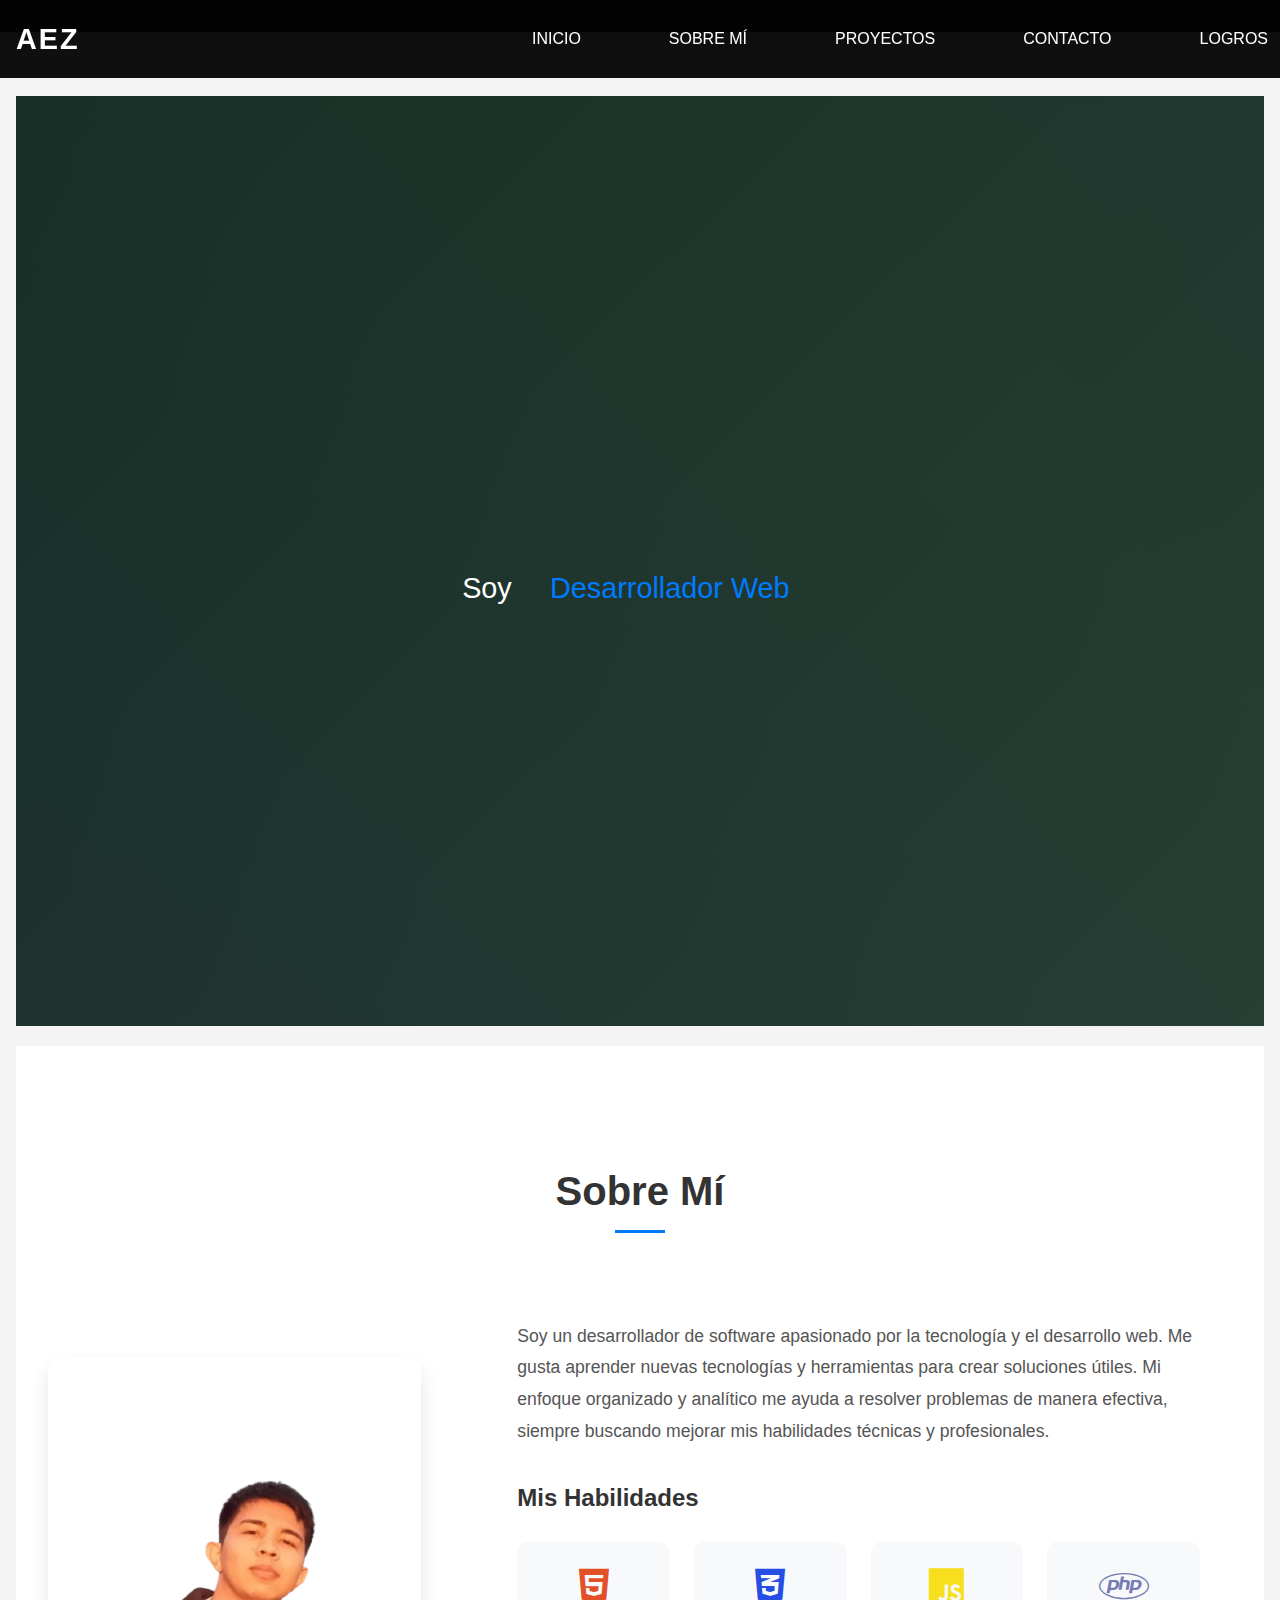
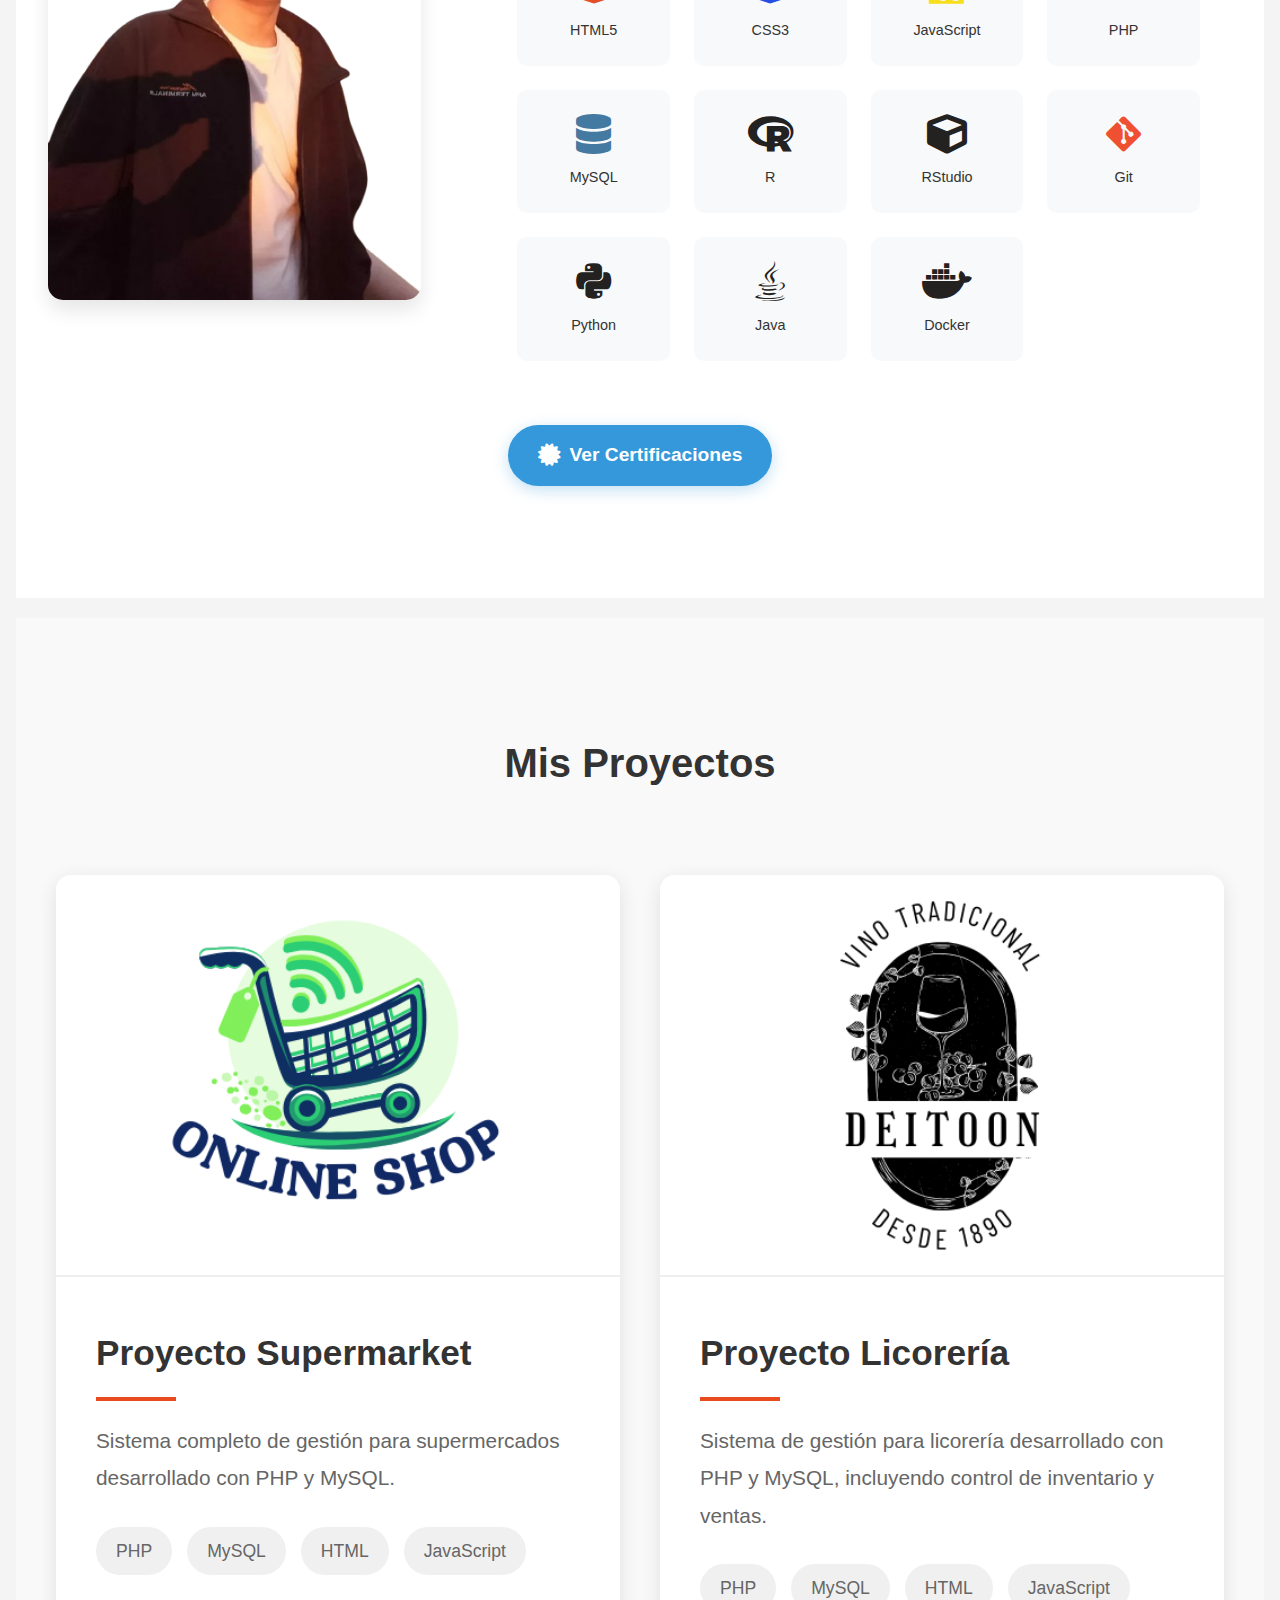
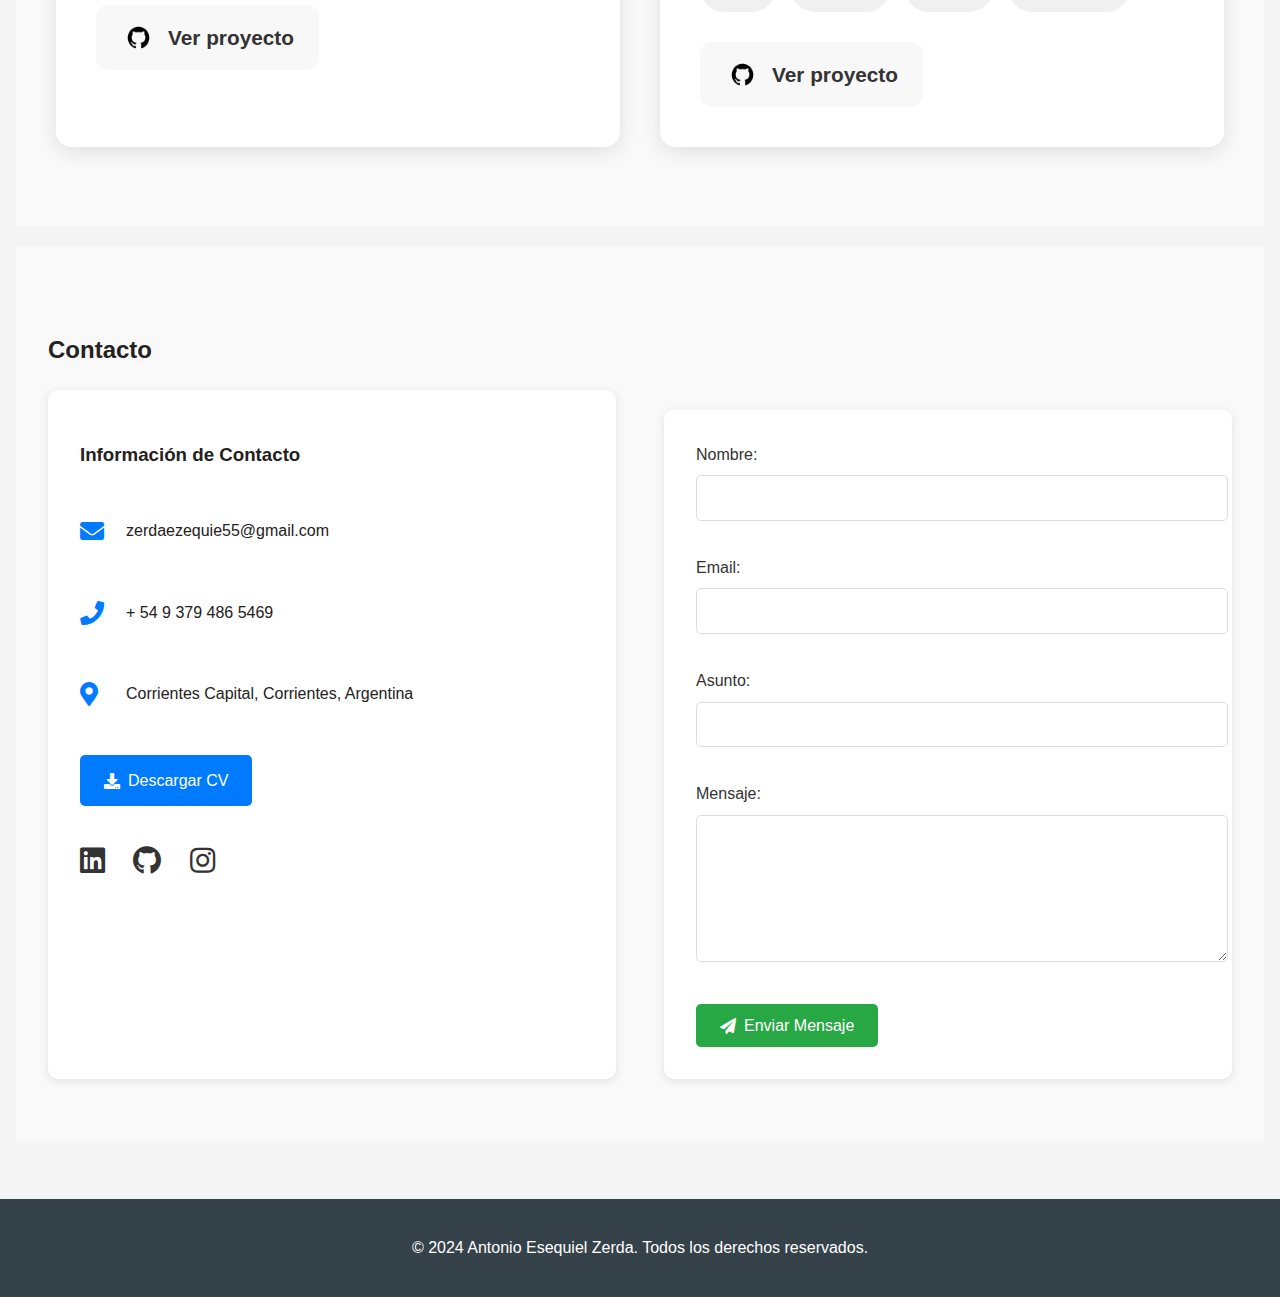
==== commit 8b67c296: "Add files via upload" ====
--- a/index.html
+++ b/index.html
@@ -60,8 +60,10 @@
                 </div>
                 <div class="sobre-mi-contenido">
                     <p class="sobre-mi-descripcion">
-                        Soy un desarrollador de software apasionado por crear soluciones tecnológicas innovadoras. 
-                        Me especializo en desarrollo web y disfruto enfrentando nuevos desafíos.
+                        Soy un desarrollador de software apasionado por la tecnología y el desarrollo web. Me gusta aprender 
+                        nuevas tecnologías y herramientas para crear soluciones útiles. Mi enfoque organizado y analítico me 
+                        ayuda a resolver problemas de manera efectiva, siempre buscando mejorar mis habilidades técnicas y 
+                        profesionales.
                     </p>
                     <div class="habilidades">
                         <h3>Mis Habilidades</h3>
